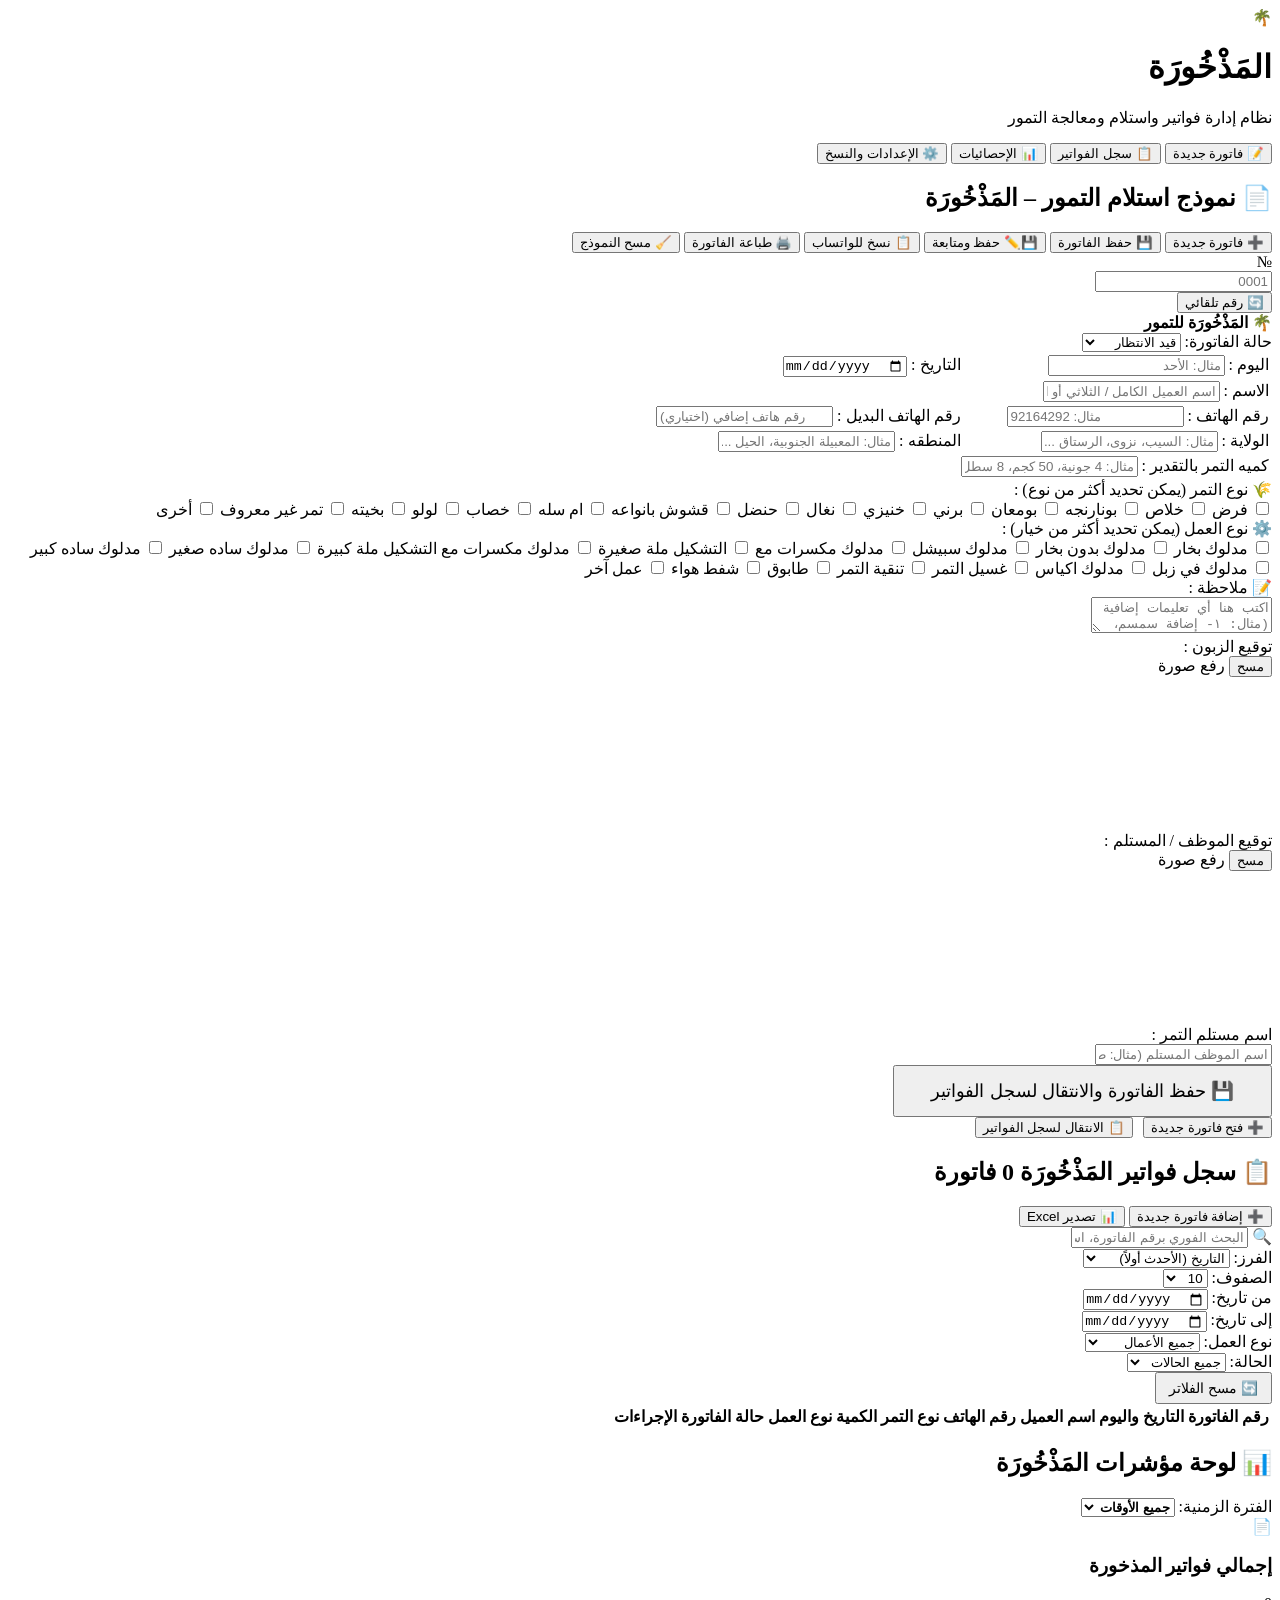
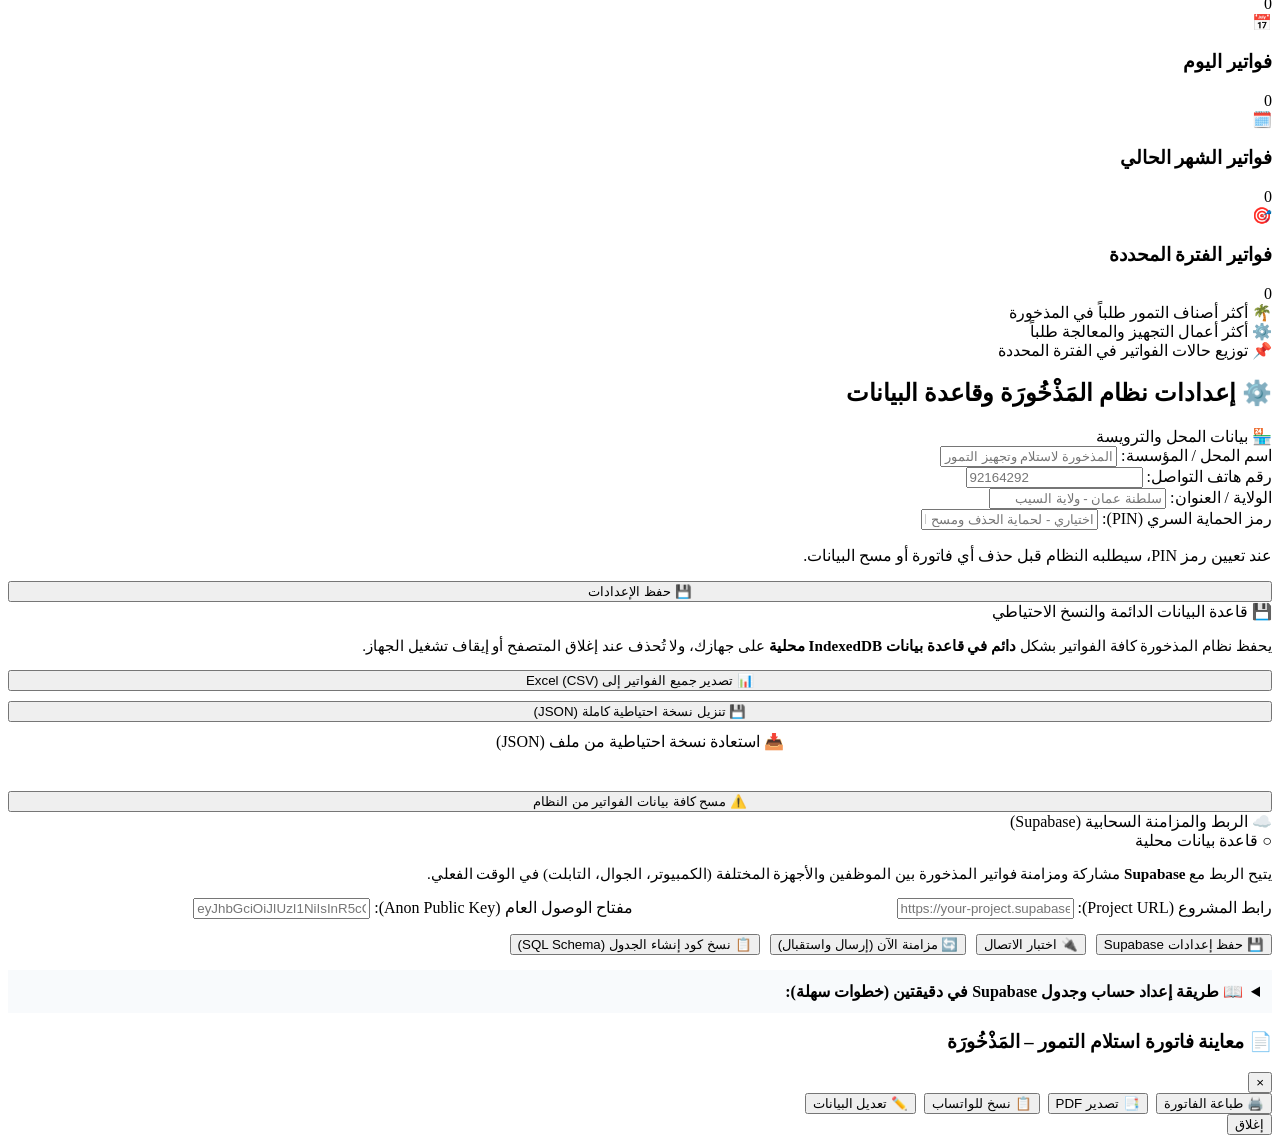
==== index.html @ 1118379a "Add files via upload" ====
<!DOCTYPE html>
<html lang="ar" dir="rtl">
<head>
    <meta charset="UTF-8">
    <meta name="viewport" content="width=device-width, initial-scale=1.0">
    <title>نظام المَذْخُورَة لإدارة فواتير استلام التمور</title>
    
    <!-- Google Arabic Fonts -->
    <link rel="preconnect" href="https://fonts.googleapis.com">
    <link rel="preconnect" href="https://fonts.gstatic.com" crossorigin>
    <link href="https://fonts.googleapis.com/css2?family=Cairo:wght@400;500;600;700;800;900&family=Reem+Kufi:wght@600;700;800;900&display=swap" rel="stylesheet">
    
    <!-- Stylesheets -->
    <link rel="stylesheet" href="css/style.css">
    <link rel="stylesheet" href="css/print.css" media="print">
</head>
<body>

    <!-- ====================================================================
         Application Header & Navigation Bar (نظام المذخورة)
         ==================================================================== -->
    <header class="app-header">
        <div class="header-container">
            <div class="brand-area">
                <div class="brand-logo-icon animated-float">🌴</div>
                <div>
                    <h1 class="brand-title" id="navbarBrandName">المَذْخُورَة</h1>
                    <p class="brand-subtitle">نظام إدارة فواتير واستلام ومعالجة التمور</p>
                </div>
            </div>

            <nav class="nav-links-area">
                <button class="nav-link active" data-target="invoice-form">
                    <span>📝</span> فاتورة جديدة
                </button>
                <button class="nav-link" data-target="invoices-log">
                    <span>📋</span> سجل الفواتير
                </button>
                <button class="nav-link" data-target="dashboard">
                    <span>📊</span> الإحصائيات
                </button>
                <button class="nav-link" data-target="settings">
                    <span>⚙️</span> الإعدادات والنسخ
                </button>
            </nav>
        </div>
    </header>

    <!-- ====================================================================
         Main Container
         ==================================================================== -->
    <main class="main-content">

        <!-- ================================================================
             VIEW 1: INVOICE FORM (Matching the Paper Receipt)
             ================================================================ -->
        <section id="invoice-form" class="view-section active-view-anim" style="display: block;">
            
            <div class="form-header-bar">
                <div class="form-title-group">
                    <h2>
                        <span>📄</span> نموذج استلام التمور – المَذْخُورَة
                        <span id="editModeBadge" class="edit-badge" style="display: none;"></span>
                    </h2>
                </div>

                <div class="action-buttons-group">
                    <button type="button" id="btnNewInvoice" onclick="window.invoiceManager.initNewInvoiceForm()" class="btn btn-outline" title="تجهيز فاتورة جديدة برقم تسلسلي تالي">
                        <span>➕</span> فاتورة جديدة
                    </button>
                    <button type="button" id="btnSaveInvoice" onclick="window.invoiceManager.saveInvoice(false)" class="btn btn-primary btn-save-animated" title="حفظ الفاتورة والانتقال فوراً لسجل الفواتير">
                        <span>💾</span> حفظ الفاتورة
                    </button>
                    <button type="button" id="btnSaveAndEdit" onclick="window.invoiceManager.saveInvoice(true)" class="btn btn-secondary" title="حفظ البيانات والبقاء في نفس النموذج">
                        <span>💾✏️</span> حفظ ومتابعة
                    </button>
                    <button type="button" id="btnCopyCurrent" onclick="window.invoiceManager.copyCurrentWhatsApp()" class="btn btn-accent" title="نسخ بيانات الفاتورة لمشاركتها عبر واتساب">
                        <span>📋</span> نسخ للواتساب
                    </button>
                    <button type="button" id="btnPrintCurrent" onclick="window.invoiceManager.printCurrent()" class="btn btn-outline" title="طباعة الفاتورة بتصميم الورقة الأصلية">
                        <span>🖨️</span> طباعة الفاتورة
                    </button>
                    <button type="button" id="btnClearForm" onclick="if(confirm('هل تريد مسح كافة الخانات؟')) window.invoiceManager.resetForm();" class="btn btn-outline" title="مسح كافة المدخلات">
                        <span>🧹</span> مسح النموذج
                    </button>
                    <button type="button" id="btnDeleteCurrent" onclick="window.invoiceManager.deleteCurrent()" class="btn btn-danger" style="display: none;" title="حذف الفاتورة الحالية">
                        <span>🗑️</span> حذف الفاتورة
                    </button>
                </div>
            </div>

            <!-- Paper Styled Form Wrapper -->
            <div class="paper-form-wrapper">
                <form id="invoiceForm" autocomplete="off" onsubmit="return false;">
                    
                    <!-- Serial Number & Status Header -->
                    <div class="paper-header-row">
                        <div class="serial-number-box">
                            <span class="serial-prefix">№</span>
                            <div class="serial-input-wrapper">
                                <input type="text" id="invNumber" class="serial-input" placeholder="0001" title="رقم الفاتورة (تلقائي أو يدوي)">
                            </div>
                            <button type="button" id="btnAutoNumber" class="btn-auto-num" title="توليد رقم تسلسلي تالي تلقائياً">
                                🔄 رقم تلقائي
                            </button>
                            <span id="invNumberWarning" style="display: none;"></span>
                        </div>

                        <div class="brand-receipt-tag">
                            🌴 <strong>المَذْخُورَة للتمور</strong>
                        </div>

                        <div class="status-select-wrapper">
                            <label for="invStatus">حالة الفاتورة:</label>
                            <select id="invStatus" class="form-select">
                                <option value="قيد الانتظار">قيد الانتظار</option>
                                <option value="جاري المعالجة">جاري المعالجة</option>
                                <option value="جاهز للاستلام">جاهز للاستلام</option>
                                <option value="تم التسليم">تم التسليم</option>
                            </select>
                        </div>
                    </div>

                    <!-- Client & Order Info Grid (Exactly matching paper receipt table) -->
                    <table class="receipt-grid-table">
                        <tbody>
                            <tr>
                                <td style="width: 50%;">
                                    <div class="field-cell-group">
                                        <label class="field-label" for="invDay">اليوم :</label>
                                        <input type="text" id="invDay" class="field-input" placeholder="مثال: الأحد">
                                    </div>
                                </td>
                                <td style="width: 50%;">
                                    <div class="field-cell-group">
                                        <label class="field-label" for="invDate">التاريخ :</label>
                                        <input type="date" id="invDate" class="field-input">
                                    </div>
                                </td>
                            </tr>
                            <tr>
                                <td colspan="2">
                                    <div class="field-cell-group">
                                        <label class="field-label" for="customerName">الاسم :</label>
                                        <input type="text" id="customerName" class="field-input" placeholder="اسم العميل الكامل / الثلاثي أو الرباعي">
                                    </div>
                                </td>
                            </tr>
                            <tr>
                                <td>
                                    <div class="field-cell-group">
                                        <label class="field-label" for="customerPhone">رقم الهاتف :</label>
                                        <input type="tel" id="customerPhone" dir="ltr" class="field-input" placeholder="مثال: 92164292">
                                    </div>
                                </td>
                                <td>
                                    <div class="field-cell-group">
                                        <label class="field-label" for="customerAltPhone">رقم الهاتف البديل :</label>
                                        <input type="tel" id="customerAltPhone" dir="ltr" class="field-input" placeholder="رقم هاتف إضافي (اختياري)">
                                    </div>
                                </td>
                            </tr>
                            <tr>
                                <td>
                                    <div class="field-cell-group">
                                        <label class="field-label" for="wilayat">الولاية :</label>
                                        <input type="text" id="wilayat" class="field-input" placeholder="مثال: السيب، نزوى، الرستاق ...">
                                    </div>
                                </td>
                                <td>
                                    <div class="field-cell-group">
                                        <label class="field-label" for="area">المنطقه :</label>
                                        <input type="text" id="area" class="field-input" placeholder="مثال: المعبيلة الجنوبية، الحيل ...">
                                    </div>
                                </td>
                            </tr>
                            <tr>
                                <td colspan="2">
                                    <div class="field-cell-group">
                                        <label class="field-label" for="quantity">كميه التمر بالتقدير :</label>
                                        <input type="text" id="quantity" class="field-input" placeholder="مثال: 4 جونية، 50 كجم، 8 سطل ...">
                                    </div>
                                </td>
                            </tr>
                        </tbody>
                    </table>

                    <!-- Date Types Section (نوع التمر) -->
                    <div class="form-section-panel">
                        <div class="section-panel-header">
                            <span>🌾 نوع التمر (يمكن تحديد أكثر من نوع) :</span>
                        </div>
                        <div class="checkbox-options-grid">
                            <label class="checkbox-custom-item">
                                <input type="checkbox" name="date_type" value="فرض"> فرض
                            </label>
                            <label class="checkbox-custom-item">
                                <input type="checkbox" name="date_type" value="خلاص"> خلاص
                            </label>
                            <label class="checkbox-custom-item">
                                <input type="checkbox" name="date_type" value="بونارنجه"> بونارنجه
                            </label>
                            <label class="checkbox-custom-item">
                                <input type="checkbox" name="date_type" value="بومعان"> بومعان
                            </label>
                            <label class="checkbox-custom-item">
                                <input type="checkbox" name="date_type" value="برني"> برني
                            </label>
                            <label class="checkbox-custom-item">
                                <input type="checkbox" name="date_type" value="خنيزي"> خنيزي
                            </label>
                            <label class="checkbox-custom-item">
                                <input type="checkbox" name="date_type" value="نغال"> نغال
                            </label>
                            <label class="checkbox-custom-item">
                                <input type="checkbox" name="date_type" value="حنضل"> حنضل
                            </label>
                            <label class="checkbox-custom-item">
                                <input type="checkbox" name="date_type" value="قشوش بانواعه"> قشوش بانواعه
                            </label>
                            <label class="checkbox-custom-item">
                                <input type="checkbox" name="date_type" value="ام سله"> ام سله
                            </label>
                            <label class="checkbox-custom-item">
                                <input type="checkbox" name="date_type" value="خصاب"> خصاب
                            </label>
                            <label class="checkbox-custom-item">
                                <input type="checkbox" name="date_type" value="لولو"> لولو
                            </label>
                            <label class="checkbox-custom-item">
                                <input type="checkbox" name="date_type" value="بخيته"> بخيته
                            </label>
                            <label class="checkbox-custom-item">
                                <input type="checkbox" name="date_type" value="تمر غير معروف"> تمر غير معروف
                            </label>
                            <label class="checkbox-custom-item">
                                <input type="checkbox" id="date_other" name="date_type" value="أخرى"> أخرى
                            </label>
                        </div>
                        <input type="text" id="otherDateInput" class="other-input-field" placeholder="حدد نوع التمر الآخر..." style="display: none;">
                    </div>

                    <!-- Work Types Section (نوع العمل) -->
                    <div class="form-section-panel">
                        <div class="section-panel-header">
                            <span>⚙️ نوع العمل (يمكن تحديد أكثر من خيار) :</span>
                        </div>
                        <div class="checkbox-options-grid">
                            <label class="checkbox-custom-item">
                                <input type="checkbox" name="work_type" value="مدلوك بخار"> مدلوك بخار
                            </label>
                            <label class="checkbox-custom-item">
                                <input type="checkbox" name="work_type" value="مدلوك بدون بخار"> مدلوك بدون بخار
                            </label>
                            <label class="checkbox-custom-item">
                                <input type="checkbox" name="work_type" value="مدلوك سبيشل"> مدلوك سبيشل
                            </label>
                            <label class="checkbox-custom-item">
                                <input type="checkbox" name="work_type" value="مدلوك مكسرات مع"> مدلوك مكسرات مع
                            </label>
                            <label class="checkbox-custom-item">
                                <input type="checkbox" name="work_type" value="التشكيل ملة صغيرة"> التشكيل ملة صغيرة
                            </label>
                            <label class="checkbox-custom-item">
                                <input type="checkbox" name="work_type" value="مدلوك مكسرات مع التشكيل ملة كبيرة"> مدلوك مكسرات مع التشكيل ملة كبيرة
                            </label>
                            <label class="checkbox-custom-item">
                                <input type="checkbox" name="work_type" value="مدلوك ساده صغير"> مدلوك ساده صغير
                            </label>
                            <label class="checkbox-custom-item">
                                <input type="checkbox" name="work_type" value="مدلوك ساده كبير"> مدلوك ساده كبير
                            </label>
                            <label class="checkbox-custom-item">
                                <input type="checkbox" name="work_type" value="مدلوك في زبل"> مدلوك في زبل
                            </label>
                            <label class="checkbox-custom-item">
                                <input type="checkbox" name="work_type" value="مدلوك اكياس"> مدلوك اكياس
                            </label>
                            <label class="checkbox-custom-item">
                                <input type="checkbox" name="work_type" value="غسيل التمر"> غسيل التمر
                            </label>
                            <label class="checkbox-custom-item">
                                <input type="checkbox" name="work_type" value="تنقية التمر"> تنقية التمر
                            </label>
                            <label class="checkbox-custom-item">
                                <input type="checkbox" name="work_type" value="طابوق"> طابوق
                            </label>
                            <label class="checkbox-custom-item">
                                <input type="checkbox" name="work_type" value="شفط هواء"> شفط هواء
                            </label>
                            <label class="checkbox-custom-item">
                                <input type="checkbox" id="work_other" name="work_type" value="عمل آخر"> عمل آخر
                            </label>
                        </div>
                        <input type="text" id="otherWorkInput" class="other-input-field" placeholder="حدد تفاصيل العمل الآخر..." style="display: none;">
                    </div>

                    <!-- Notes Section (ملاحظة) -->
                    <div class="form-section-panel">
                        <div class="section-panel-header">
                            <span>📝 ملاحظة :</span>
                        </div>
                        <textarea id="invNotes" class="notes-textarea" placeholder="اكتب هنا أي تعليمات إضافية (مثال: ١- إضافة سمسم، ٢- تسليم على دفعتين ...)"></textarea>
                    </div>

                    <!-- Signatures & Receiver Section -->
                    <div class="signatures-grid-row">
                        
                        <!-- Customer Signature -->
                        <div class="sig-box">
                            <div class="sig-header">
                                <label>توقيع الزبون :</label>
                                <div class="sig-tools">
                                    <button type="button" id="clearCustomerSig" class="btn-sig-tool">مسح</button>
                                    <label class="btn-sig-tool" style="cursor: pointer;">
                                        رفع صورة
                                        <input type="file" id="uploadCustomerSig" accept="image/*" style="display: none;">
                                    </label>
                                </div>
                            </div>
                            <div class="sig-canvas-wrapper">
                                <canvas id="customerSigCanvas"></canvas>
                            </div>
                        </div>

                        <!-- Receiver Signature -->
                        <div class="sig-box">
                            <div class="sig-header">
                                <label>توقيع الموظف / المستلم :</label>
                                <div class="sig-tools">
                                    <button type="button" id="clearReceiverSig" class="btn-sig-tool">مسح</button>
                                    <label class="btn-sig-tool" style="cursor: pointer;">
                                        رفع صورة
                                        <input type="file" id="uploadReceiverSig" accept="image/*" style="display: none;">
                                    </label>
                                </div>
                            </div>
                            <div class="sig-canvas-wrapper">
                                <canvas id="receiverSigCanvas"></canvas>
                            </div>
                        </div>

                        <!-- Receiver Name -->
                        <div class="sig-box">
                            <div class="sig-header">
                                <label for="receiverName">اسم مستلم التمر :</label>
                            </div>
                            <input type="text" id="receiverName" class="receiver-name-input" placeholder="اسم الموظف المستلم (مثال: طاهر)">
                        </div>

                    </div>

                    <!-- Bottom Action Buttons -->
                    <div class="form-bottom-actions">
                        <button type="button" id="btnSaveBottom" class="btn btn-primary btn-save-animated" style="font-size: 1.15rem; padding: 13px 36px;">
                            <span>💾</span> حفظ الفاتورة والانتقال لسجل الفواتير
                        </button>
                        <div style="display: flex; gap: 10px; flex-wrap: wrap;">
                            <button type="button" onclick="window.invoiceManager.initNewInvoiceForm()" class="btn btn-secondary">
                                <span>➕</span> فتح فاتورة جديدة
                            </button>
                            <button type="button" onclick="window.app.switchView('invoices-log')" class="btn btn-outline">
                                <span>📋</span> الانتقال لسجل الفواتير
                            </button>
                        </div>
                    </div>

                </form>
            </div>

        </section>


        <!-- ================================================================
             VIEW 2: INVOICES LOG & SEARCH TABLE
             ================================================================ -->
        <section id="invoices-log" class="view-section">
            
            <div class="form-header-bar">
                <div class="form-title-group">
                    <h2>
                        <span>📋</span> سجل فواتير المَذْخُورَة
                        <span id="invoicesCountBadge" class="badge-tag live-counter-badge">0 فاتورة</span>
                    </h2>
                </div>

                <div class="action-buttons-group">
                    <button class="btn btn-primary" onclick="window.app.switchView('invoice-form'); window.invoiceManager.initNewInvoiceForm();">
                        <span>➕</span> إضافة فاتورة جديدة
                    </button>
                    <button class="btn btn-outline" onclick="window.exportManager.exportToCSV()">
                        <span>📊</span> تصدير Excel
                    </button>
                </div>
            </div>

            <div class="table-card animated-card">
                
                <!-- Advanced Search & Filter Controls -->
                <div class="table-filter-bar">
                    <div class="filter-row-top">
                        <div class="search-input-wrapper">
                            <span class="search-icon">🔍</span>
                            <input type="text" id="searchQuery" class="search-box-input" placeholder="البحث الفوري برقم الفاتورة، اسم العميل، الهاتف، نوع التمر، نوع العمل ...">
                        </div>

                        <div class="filter-control">
                            <label>الفرز:</label>
                            <select id="sortBySelect">
                                <option value="date_desc">التاريخ (الأحدث أولاً)</option>
                                <option value="date_asc">التاريخ (الأقدم أولاً)</option>
                                <option value="num_desc">رقم الفاتورة (تنازلي)</option>
                                <option value="num_asc">رقم الفاتورة (تصاعدي)</option>
                                <option value="name_asc">اسم العميل (أبجدي)</option>
                            </select>
                        </div>

                        <div class="filter-control">
                            <label>الصفوف:</label>
                            <select id="pageSizeSelect">
                                <option value="10">10</option>
                                <option value="25">25</option>
                                <option value="50">50</option>
                                <option value="100">100</option>
                            </select>
                        </div>
                    </div>

                    <div class="filter-row-bottom">
                        <div class="filter-control">
                            <label>من تاريخ:</label>
                            <input type="date" id="filterDateFrom">
                        </div>

                        <div class="filter-control">
                            <label>إلى تاريخ:</label>
                            <input type="date" id="filterDateTo">
                        </div>

                        <div class="filter-control">
                            <label>نوع العمل:</label>
                            <select id="filterWorkType">
                                <option value="">جميع الأعمال</option>
                                <option value="مدلوك بخار">مدلوك بخار</option>
                                <option value="مدلوك بدون بخار">مدلوك بدون بخار</option>
                                <option value="مدلوك اكياس">مدلوك اكياس</option>
                                <option value="طابوق">طابوق</option>
                                <option value="شفط هواء">شفط هواء</option>
                                <option value="غسيل التمر">غسيل التمر</option>
                                <option value="تنقية التمر">تنقية التمر</option>
                            </select>
                        </div>

                        <div class="filter-control">
                            <label>الحالة:</label>
                            <select id="filterStatus">
                                <option value="">جميع الحالات</option>
                                <option value="قيد الانتظار">قيد الانتظار</option>
                                <option value="جاري المعالجة">جاري المعالجة</option>
                                <option value="جاهز للاستلام">جاهز للاستلام</option>
                                <option value="تم التسليم">تم التسليم</option>
                            </select>
                        </div>

                        <button id="btnResetSearch" class="btn btn-outline" style="padding: 6px 12px; font-size: 0.85rem;">
                            <span>🔄</span> مسح الفلاتر
                        </button>
                    </div>
                </div>

                <!-- Table Content -->
                <div class="table-responsive">
                    <table id="invoicesTable" class="data-table">
                        <thead>
                            <tr>
                                <th>رقم الفاتورة</th>
                                <th>التاريخ واليوم</th>
                                <th>اسم العميل</th>
                                <th>رقم الهاتف</th>
                                <th>نوع التمر</th>
                                <th>الكمية</th>
                                <th>نوع العمل</th>
                                <th>حالة الفاتورة</th>
                                <th style="text-align: center;">الإجراءات</th>
                            </tr>
                        </thead>
                        <tbody id="invoicesTableBody">
                            <!-- Populated dynamically -->
                        </tbody>
                    </table>
                </div>

                <!-- Empty state -->
                <div id="invoicesEmptyState" class="empty-state" style="display: none;">
                    <div class="empty-state-icon animated-float">🔍</div>
                    <h3>لم يتم العثور على أي فواتير مطابقة</h3>
                    <p>جرب تعديل كلمات البحث أو مسح الفلاتر لعرض كافة السجلات</p>
                </div>

                <!-- Pagination footer -->
                <div id="invoicesPagination"></div>

            </div>

        </section>


        <!-- ================================================================
             VIEW 3: DASHBOARD & STATISTICS
             ================================================================ -->
        <section id="dashboard" class="view-section">
            
            <div class="stats-header-bar">
                <div class="form-title-group">
                    <h2><span>📊</span> لوحة مؤشرات المَذْخُورَة</h2>
                </div>

                <div class="filter-control">
                    <label>الفترة الزمنية:</label>
                    <select id="statsPeriodFilter" class="form-select" style="font-weight: 700;">
                        <option value="all">جميع الأوقات</option>
                        <option value="today">اليوم</option>
                        <option value="week">آخر 7 أيام</option>
                        <option value="month">الشهر الحالي</option>
                        <option value="year">هذا العام</option>
                    </select>
                </div>
            </div>

            <!-- KPI Cards -->
            <div class="kpi-cards-grid">
                <div class="kpi-card animated-card">
                    <div class="kpi-icon green">📄</div>
                    <div class="kpi-content">
                        <h3>إجمالي فواتير المذخورة</h3>
                        <div class="kpi-number" id="statTotalInvoices">0</div>
                    </div>
                </div>

                <div class="kpi-card animated-card">
                    <div class="kpi-icon blue">📅</div>
                    <div class="kpi-content">
                        <h3>فواتير اليوم</h3>
                        <div class="kpi-number" id="statTodayInvoices">0</div>
                    </div>
                </div>

                <div class="kpi-card animated-card">
                    <div class="kpi-icon amber">🗓️</div>
                    <div class="kpi-content">
                        <h3>فواتير الشهر الحالي</h3>
                        <div class="kpi-number" id="statMonthInvoices">0</div>
                    </div>
                </div>

                <div class="kpi-card animated-card">
                    <div class="kpi-icon purple">🎯</div>
                    <div class="kpi-content">
                        <h3>فواتير الفترة المحددة</h3>
                        <div class="kpi-number" id="statPeriodInvoices">0</div>
                    </div>
                </div>
            </div>

            <!-- Charts Grid -->
            <div class="charts-grid">
                
                <!-- Dates Varieties Chart -->
                <div class="chart-card animated-card">
                    <div class="chart-card-title">
                        <span>🌴</span> أكثر أصناف التمور طلباً في المذخورة
                    </div>
                    <div id="chartTopDates"></div>
                </div>

                <!-- Work Types Chart -->
                <div class="chart-card animated-card">
                    <div class="chart-card-title">
                        <span>⚙️</span> أكثر أعمال التجهيز والمعالجة طلباً
                    </div>
                    <div id="chartTopWorks"></div>
                </div>

                <!-- Status Summary Breakdown -->
                <div class="chart-card animated-card" style="grid-column: 1 / -1;">
                    <div class="chart-card-title">
                        <span>📌</span> توزيع حالات الفواتير في الفترة المحددة
                    </div>
                    <div id="chartStatusSummary"></div>
                </div>

            </div>

        </section>


        <!-- ================================================================
             VIEW 4: SETTINGS & DATABASE MANAGEMENT
             ================================================================ -->
        <section id="settings" class="view-section">
            
            <div class="form-header-bar">
                <div class="form-title-group">
                    <h2><span>⚙️</span> إعدادات نظام المَذْخُورَة وقاعدة البيانات</h2>
                </div>
            </div>

            <div class="settings-grid">
                
                <!-- General Branding Settings -->
                <div class="settings-card animated-card">
                    <div class="settings-card-title">
                        <span>🏪</span> بيانات المحل والترويسة
                    </div>
                    
                    <div class="settings-group">
                        <label for="settingStoreName">اسم المحل / المؤسسة:</label>
                        <input type="text" id="settingStoreName" class="settings-input" placeholder="المذخورة لاستلام وتجهيز التمور">
                    </div>

                    <div class="settings-group">
                        <label for="settingStorePhone">رقم هاتف التواصل:</label>
                        <input type="text" id="settingStorePhone" dir="ltr" class="settings-input" placeholder="92164292">
                    </div>

                    <div class="settings-group">
                        <label for="settingStoreAddress">الولاية / العنوان:</label>
                        <input type="text" id="settingStoreAddress" class="settings-input" placeholder="سلطنة عمان - ولاية السيب">
                    </div>

                    <div class="settings-group">
                        <label for="settingAdminPin">رمز الحماية السري (PIN):</label>
                        <input type="password" id="settingAdminPin" class="settings-input" placeholder="اختياري - لحماية الحذف ومسح البيانات">
                        <p class="settings-help-text">عند تعيين رمز PIN، سيطلبه النظام قبل حذف أي فاتورة أو مسح البيانات.</p>
                    </div>

                    <button type="button" id="btnSaveGeneralSettings" class="btn btn-primary" style="width: 100%;">
                        <span>💾</span> حفظ الإعدادات
                    </button>
                </div>

                <!-- Permanent Database & Backup Tools -->
                <div class="settings-card animated-card">
                    <div class="settings-card-title">
                        <span>💾</span> قاعدة البيانات الدائمة والنسخ الاحتياطي
                    </div>

                    <p style="font-size: 0.95rem; color: var(--text-muted); margin-bottom: 15px;">
                        يحفظ نظام المذخورة كافة الفواتير بشكل <strong>دائم في قاعدة بيانات IndexedDB محلية</strong> على جهازك، ولا تُحذف عند إغلاق المتصفح أو إيقاف تشغيل الجهاز.
                    </p>

                    <div style="display: flex; flex-direction: column; gap: 10px; margin-bottom: 20px;">
                        <button type="button" id="btnExportCSV" class="btn btn-outline">
                            <span>📊</span> تصدير جميع الفواتير إلى Excel (CSV)
                        </button>
                        <button type="button" id="btnExportJSON" class="btn btn-secondary">
                            <span>💾</span> تنزيل نسخة احتياطية كاملة (JSON)
                        </button>
                        
                        <label class="btn btn-outline" style="cursor: pointer; text-align: center;">
                            <span>📥</span> استعادة نسخة احتياطية من ملف (JSON)
                            <input type="file" id="inputRestoreJSON" accept=".json" style="display: none;">
                        </label>
                    </div>

                    <hr style="border: none; border-top: 1px solid var(--border-color); margin: 20px 0;">

                    <div class="settings-group">
                        <button type="button" id="btnResetDatabase" class="btn btn-danger" style="width: 100%;">
                            <span>⚠️</span> مسح كافة بيانات الفواتير من النظام
                        </button>
                    </div>
                </div>

                <!-- Cloud Sync (Supabase) Integration -->
                <div class="settings-card animated-card" style="grid-column: 1 / -1;">
                    <div class="settings-card-title" style="justify-content: space-between;">
                        <div><span>☁️</span> الربط والمزامنة السحابية (Supabase)</div>
                        <span id="supabaseStatusBadge" class="status-pill badge-secondary">○ قاعدة بيانات محلية</span>
                    </div>

                    <p style="font-size: 0.95rem; color: var(--text-muted); margin-bottom: 15px;">
                        يتيح الربط مع <strong>Supabase</strong> مشاركة ومزامنة فواتير المذخورة بين الموظفين والأجهزة المختلفة (الكمبيوتر، الجوال، التابلت) في الوقت الفعلي.
                    </p>

                    <div style="display: grid; grid-template-columns: 1fr 1fr; gap: 15px; margin-bottom: 15px;">
                        <div class="settings-group">
                            <label for="supabaseUrl">رابط المشروع (Project URL):</label>
                            <input type="url" id="supabaseUrl" dir="ltr" class="settings-input" placeholder="https://your-project.supabase.co">
                        </div>

                        <div class="settings-group">
                            <label for="supabaseKey">مفتاح الوصول العام (Anon Public Key):</label>
                            <input type="password" id="supabaseKey" dir="ltr" class="settings-input" placeholder="eyJhbGciOiJIUzI1NiIsInR5cCI6IkpXVCJ9...">
                        </div>
                    </div>

                    <div style="display: flex; gap: 10px; flex-wrap: wrap; margin-bottom: 15px;">
                        <button type="button" id="btnSaveSupabaseConfig" class="btn btn-primary">
                            <span>💾</span> حفظ إعدادات Supabase
                        </button>
                        <button type="button" id="btnTestSupabase" class="btn btn-secondary">
                            <span>🔌</span> اختبار الاتصال
                        </button>
                        <button type="button" id="btnSyncSupabaseNow" class="btn btn-success">
                            <span>🔄</span> مزامنة الآن (إرسال واستقبال)
                        </button>
                        <button type="button" id="btnCopySupabaseSQL" class="btn btn-outline">
                            <span>📋</span> نسخ كود إنشاء الجدول (SQL Schema)
                        </button>
                    </div>

                    <details style="background: #f8fafc; border: 1px solid var(--border-color); border-radius: var(--radius-sm); padding: 12px;">
                        <summary style="cursor: pointer; font-weight: 700; color: var(--primary-color);">
                            📖 طريقة إعداد حساب وجدول Supabase في دقيقتين (خطوات سهلة):
                        </summary>
                        <ol style="padding-right: 20px; margin-top: 10px; font-size: 0.95rem; line-height: 1.8;">
                            <li>سجل حساباً مجانياً على موقع <strong>supabase.com</strong> وأنشئ مشروعاً جديداً.</li>
                            <li>من القائمة الجانبية ادخل على <strong>SQL Editor</strong>، ثم اضغط على زر <strong>«نسخ كود إنشاء الجدول»</strong> أعلاه والصقه هناك واضغط <strong>Run</strong>.</li>
                            <li>ادخل على <strong>Project Settings -> API</strong> وانسخ <strong>Project URL</strong> و <strong>anon public key</strong>.</li>
                            <li>الصق الرابط والمفتاح في الخانات أعلاه واضغط <strong>حفظ</strong> ثم <strong>اختبار الاتصال</strong>.</li>
                        </ol>
                    </details>
                </div>

            </div>

        </section>

    </main>


    <!-- ====================================================================
         INVOICE DETAIL MODAL (Exact Paper Replica Layout)
         ==================================================================== -->
    <div id="invoiceDetailModal" class="modal-overlay">
        <div class="modal-content-card">
            
            <div class="modal-header">
                <h3><span>📄</span> معاينة فاتورة استلام التمور – المَذْخُورَة</h3>
                <button type="button" id="btnCloseModal" class="btn-close-modal">&times;</button>
            </div>

            <div class="modal-body">
                <!-- Exact Paper Representation rendered dynamically -->
                <div id="modalInvoicePaper"></div>
            </div>

            <div class="modal-footer">
                <div style="display: flex; gap: 8px; flex-wrap: wrap;">
                    <button type="button" id="btnModalPrint" class="btn btn-primary">
                        <span>🖨️</span> طباعة الفاتورة
                    </button>
                    <button type="button" id="btnModalPdf" class="btn btn-secondary">
                        <span>📑</span> تصدير PDF
                    </button>
                    <button type="button" id="btnModalCopy" class="btn btn-accent">
                        <span>📋</span> نسخ للواتساب
                    </button>
                    <button type="button" id="btnModalEdit" class="btn btn-outline">
                        <span>✏️</span> تعديل البيانات
                    </button>
                </div>
                <button type="button" onclick="window.app.closeInvoiceModal()" class="btn btn-outline">
                    إغلاق
                </button>
            </div>

        </div>
    </div>


    <!-- ====================================================================
         HIDDEN PRINT AREA (Targeted by CSS for Clean Receipt Printing)
         ==================================================================== -->
    <div id="printArea"></div>


    <!-- ====================================================================
         TOAST NOTIFICATIONS CONTAINER
         ==================================================================== -->
    <div id="toastContainer" class="toast-container"></div>


    <!-- ====================================================================
         Application JavaScript Modules
         ==================================================================== -->
    <script src="js/db.js"></script>
    <script src="js/signature.js"></script>
    <script src="js/invoice.js"></script>
    <script src="js/search.js"></script>
    <script src="js/stats.js"></script>
    <script src="js/export.js"></script>
    <script src="js/supabase-sync.js"></script>
    <script src="js/app.js"></script>

</body>
</html>
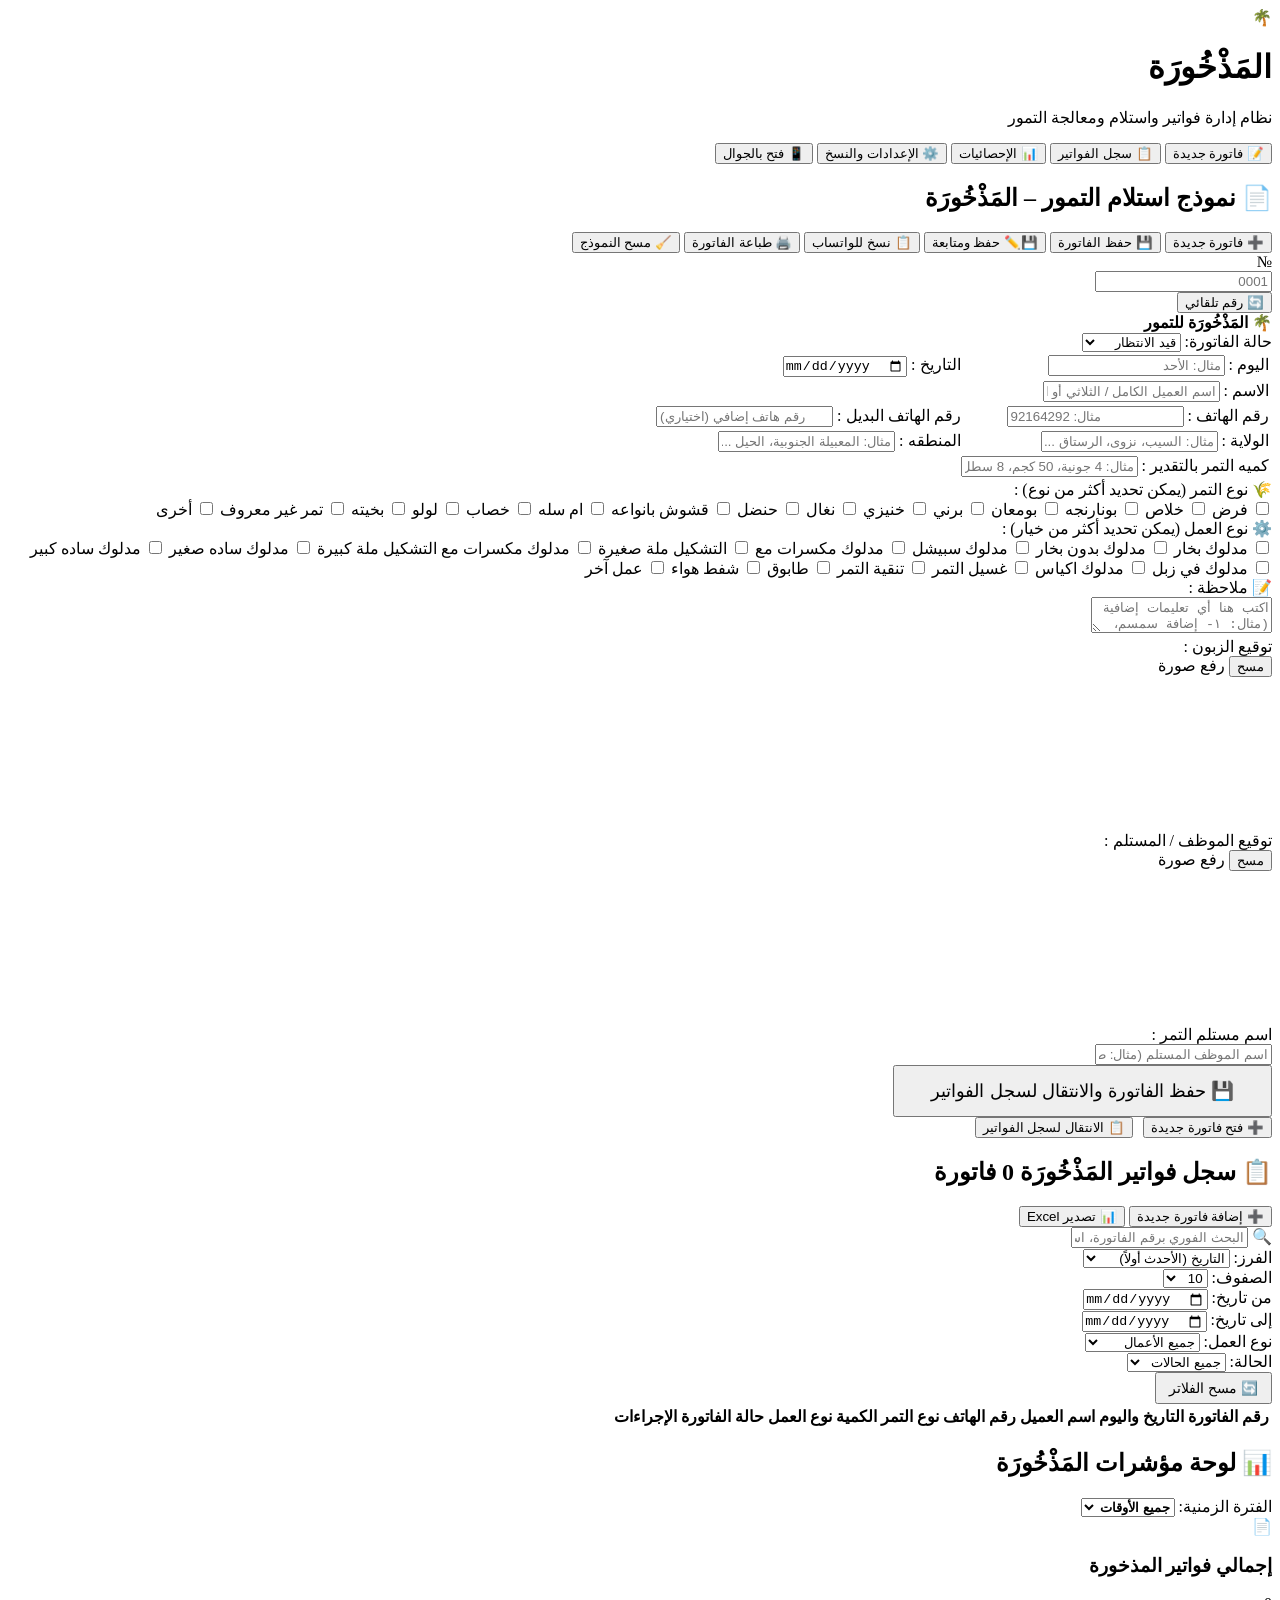
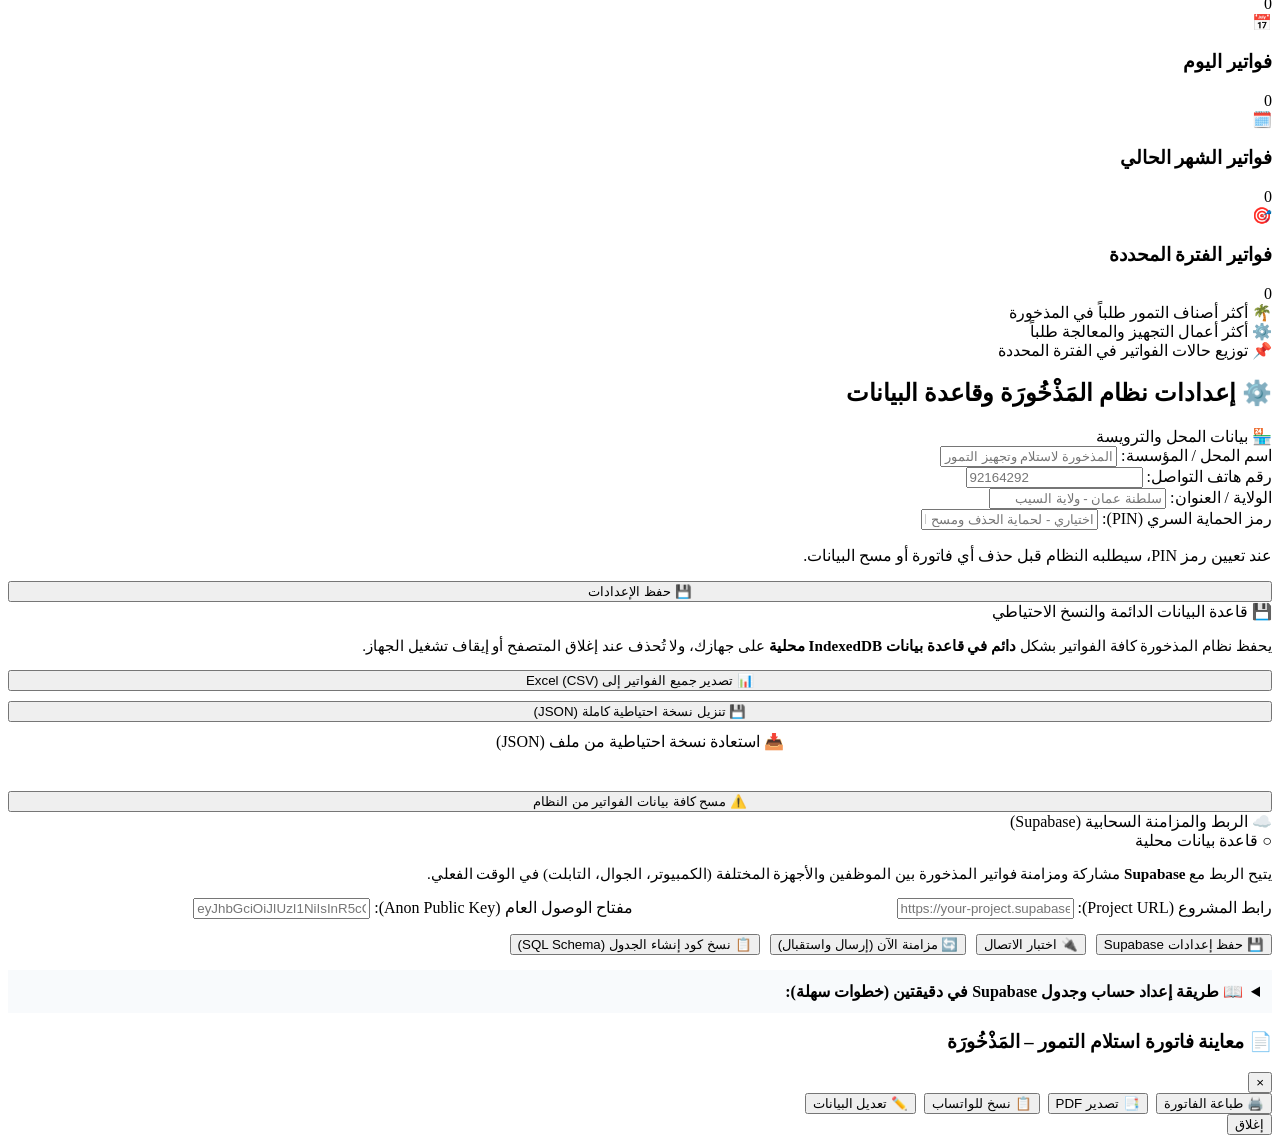
==== commit 78250eef: "Add files via upload" ====
--- a/index.html
+++ b/index.html
@@ -2,9 +2,18 @@
 <html lang="ar" dir="rtl">
 <head>
     <meta charset="UTF-8">
-    <meta name="viewport" content="width=device-width, initial-scale=1.0">
+    <meta name="viewport" content="width=device-width, initial-scale=1.0, maximum-scale=1.0, user-scalable=no">
     <title>نظام المَذْخُورَة لإدارة فواتير استلام التمور</title>
     
+    <!-- PWA & Mobile Optimization -->
+    <link rel="manifest" href="manifest.json">
+    <link rel="icon" type="image/svg+xml" href="icons/icon.svg">
+    <meta name="theme-color" content="#047857">
+    <meta name="mobile-web-app-capable" content="yes">
+    <meta name="apple-mobile-web-app-capable" content="yes">
+    <meta name="apple-mobile-web-app-status-bar-style" content="black-translucent">
+    <meta name="apple-mobile-web-app-title" content="المذخورة">
+
     <!-- Google Arabic Fonts -->
     <link rel="preconnect" href="https://fonts.googleapis.com">
     <link rel="preconnect" href="https://fonts.gstatic.com" crossorigin>
@@ -41,6 +50,9 @@
                 </button>
                 <button class="nav-link" data-target="settings">
                     <span>⚙️</span> الإعدادات والنسخ
+                </button>
+                <button type="button" class="nav-link btn-wifi-badge" id="btnOpenWifiModal" onclick="window.app.openWifiShareModal()" title="فتح النظام على أجهزة الجوال والآيباد عبر الواي فاي">
+                    <span>📱</span> فتح بالجوال
                 </button>
             </nav>
         </div>
@@ -771,6 +783,57 @@
 
 
     <!-- ====================================================================
+         WIFI & MOBILE SHARE MODAL (QR CODE)
+         ==================================================================== -->
+    <div id="wifiShareModal" class="modal-overlay" style="display: none;">
+        <div class="modal-content-card" style="max-width: 520px; text-align: center;">
+            <div class="modal-header">
+                <h3><span>📱</span> فتح نظام المَذْخُورَة في الجوال والآيباد</h3>
+                <button type="button" onclick="window.app.closeWifiShareModal()" class="btn-close-modal">&times;</button>
+            </div>
+            <div class="modal-body" style="padding: 24px 20px;">
+                <p style="color: var(--text-muted); font-size: 0.95rem; margin-bottom: 16px;">
+                    امسح رمز الاستجابة السريعة (QR Code) بكاميرا هاتفك أو جهازك اللوحي المتصل بنفس شبكة الواي فاي لفتح النظام فوراً:
+                </p>
+
+                <!-- QR Code Box -->
+                <div id="wifiQrContainer" style="display: flex; justify-content: center; align-items: center; margin: 16px auto; min-height: 200px;">
+                    <div id="wifiQrCode"></div>
+                </div>
+
+                <div class="wifi-url-box" style="background: #f8fafc; padding: 12px; border-radius: 8px; border: 1px dashed var(--border-color); margin: 16px 0;">
+                    <span style="font-size: 0.85rem; color: var(--text-muted); display: block; margin-bottom: 4px;">رابط الموقع على الشبكة:</span>
+                    <strong id="wifiUrlText" style="font-family: monospace; font-size: 1.1rem; color: var(--primary-color); word-break: break-all;"></strong>
+                </div>
+
+                <div style="display: flex; gap: 8px; justify-content: center; margin-top: 12px;">
+                    <button type="button" class="btn btn-secondary" onclick="window.app.copyWifiUrl()">
+                        <span>📋</span> نسخ الرابط
+                    </button>
+                    <button type="button" class="btn btn-primary" onclick="window.open(window.app.currentWifiUrl, '_blank')">
+                        <span>🌐</span> فتح الرابط
+                    </button>
+                </div>
+
+                <div style="margin-top: 20px; text-align: right; background: #ecfdf5; border-radius: 8px; padding: 12px; border: 1px solid #a7f3d0;">
+                    <strong style="color: #065f46; font-size: 0.9rem; display: block; margin-bottom: 6px;">💡 خطوات الاستخدام بالجوال:</strong>
+                    <ul style="font-size: 0.85rem; color: #047857; margin: 0; padding-right: 20px; line-height: 1.7;">
+                        <li>تأكد أن الجوال والكمبيوتر متصلان بنفس شبكة الواي فاي (Wi-Fi).</li>
+                        <li>امسح الرمز بكاميرا الهاتف لفتح الموقع في Safari أو Chrome.</li>
+                        <li>من خيارات المتصفح اختر <strong>«إضافة إلى الشاشة الرئيسية»</strong> ليعمل كتطبيق جوال كامل ومستقل.</li>
+                    </ul>
+                </div>
+            </div>
+            <div class="modal-footer" style="justify-content: center;">
+                <button type="button" onclick="window.app.closeWifiShareModal()" class="btn btn-outline" style="min-width: 120px;">
+                    إغلاق
+                </button>
+            </div>
+        </div>
+    </div>
+
+
+    <!-- ====================================================================
          HIDDEN PRINT AREA (Targeted by CSS for Clean Receipt Printing)
          ==================================================================== -->
     <div id="printArea"></div>
@@ -792,6 +855,7 @@
     <script src="js/stats.js"></script>
     <script src="js/export.js"></script>
     <script src="js/supabase-sync.js"></script>
+    <script src="js/qrcode.min.js"></script>
     <script src="js/app.js"></script>
 
 </body>
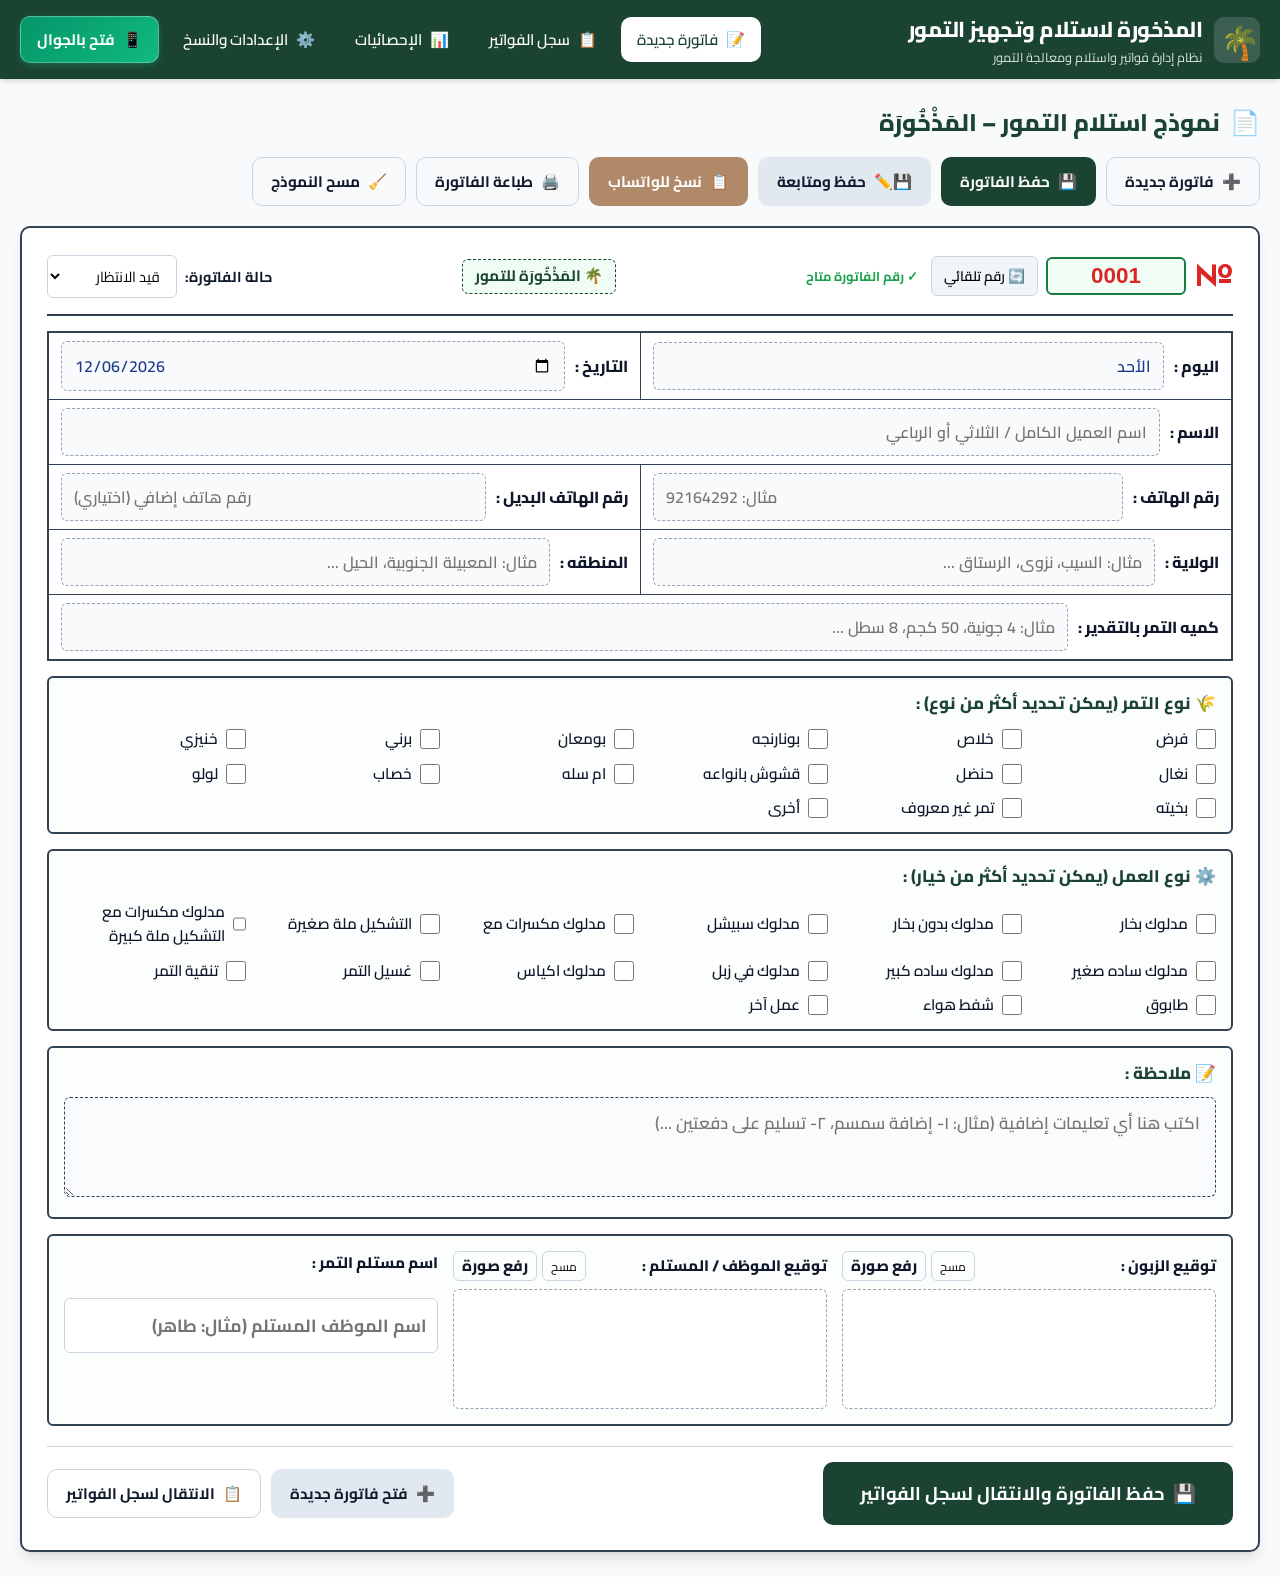
==== commit dc66c74d: "Add files via upload" ====
--- a/index.html
+++ b/index.html
@@ -6,8 +6,8 @@
     <title>نظام المَذْخُورَة لإدارة فواتير استلام التمور</title>
     
     <!-- PWA & Mobile Optimization -->
-    <link rel="manifest" href="manifest.json">
-    <link rel="icon" type="image/svg+xml" href="icons/icon.svg">
+    <link rel="manifest" href="./manifest.json">
+    <link rel="icon" type="image/svg+xml" href="./icons/icon.svg">
     <meta name="theme-color" content="#047857">
     <meta name="mobile-web-app-capable" content="yes">
     <meta name="apple-mobile-web-app-capable" content="yes">
@@ -20,8 +20,8 @@
     <link href="https://fonts.googleapis.com/css2?family=Cairo:wght@400;500;600;700;800;900&family=Reem+Kufi:wght@600;700;800;900&display=swap" rel="stylesheet">
     
     <!-- Stylesheets -->
-    <link rel="stylesheet" href="css/style.css">
-    <link rel="stylesheet" href="css/print.css" media="print">
+    <link rel="stylesheet" href="./css/style.css">
+    <link rel="stylesheet" href="./css/print.css" media="print">
 </head>
 <body>
 
@@ -788,12 +788,12 @@
     <div id="wifiShareModal" class="modal-overlay" style="display: none;">
         <div class="modal-content-card" style="max-width: 520px; text-align: center;">
             <div class="modal-header">
-                <h3><span>📱</span> فتح نظام المَذْخُورَة في الجوال والآيباد</h3>
+                <h3><span>📱</span> مشاركة رابط نظام المَذْخُورَة</h3>
                 <button type="button" onclick="window.app.closeWifiShareModal()" class="btn-close-modal">&times;</button>
             </div>
             <div class="modal-body" style="padding: 24px 20px;">
                 <p style="color: var(--text-muted); font-size: 0.95rem; margin-bottom: 16px;">
-                    امسح رمز الاستجابة السريعة (QR Code) بكاميرا هاتفك أو جهازك اللوحي المتصل بنفس شبكة الواي فاي لفتح النظام فوراً:
+                    امسح رمز الاستجابة السريعة (QR Code) بكاميرا هاتفك أو جهازك اللوحي لفتح نظام المذخورة من أي جهاز وأي مكان:
                 </p>
 
                 <!-- QR Code Box -->
@@ -802,7 +802,7 @@
                 </div>
 
                 <div class="wifi-url-box" style="background: #f8fafc; padding: 12px; border-radius: 8px; border: 1px dashed var(--border-color); margin: 16px 0;">
-                    <span style="font-size: 0.85rem; color: var(--text-muted); display: block; margin-bottom: 4px;">رابط الموقع على الشبكة:</span>
+                    <span style="font-size: 0.85rem; color: var(--text-muted); display: block; margin-bottom: 4px;">رابط الموقع:</span>
                     <strong id="wifiUrlText" style="font-family: monospace; font-size: 1.1rem; color: var(--primary-color); word-break: break-all;"></strong>
                 </div>
 
@@ -818,8 +818,8 @@
                 <div style="margin-top: 20px; text-align: right; background: #ecfdf5; border-radius: 8px; padding: 12px; border: 1px solid #a7f3d0;">
                     <strong style="color: #065f46; font-size: 0.9rem; display: block; margin-bottom: 6px;">💡 خطوات الاستخدام بالجوال:</strong>
                     <ul style="font-size: 0.85rem; color: #047857; margin: 0; padding-right: 20px; line-height: 1.7;">
-                        <li>تأكد أن الجوال والكمبيوتر متصلان بنفس شبكة الواي فاي (Wi-Fi).</li>
-                        <li>امسح الرمز بكاميرا الهاتف لفتح الموقع في Safari أو Chrome.</li>
+                        <li>امسح الرمز بكاميرا الهاتف لفتح الموقع في Safari أو Chrome مباشرةً.</li>
+                        <li>أو أرسل الرابط عبر واتساب لأي شخص ليفتح الموقع من أي مكان وأي وقت.</li>
                         <li>من خيارات المتصفح اختر <strong>«إضافة إلى الشاشة الرئيسية»</strong> ليعمل كتطبيق جوال كامل ومستقل.</li>
                     </ul>
                 </div>
@@ -848,15 +848,15 @@
     <!-- ====================================================================
          Application JavaScript Modules
          ==================================================================== -->
-    <script src="js/db.js"></script>
-    <script src="js/signature.js"></script>
-    <script src="js/invoice.js"></script>
-    <script src="js/search.js"></script>
-    <script src="js/stats.js"></script>
-    <script src="js/export.js"></script>
-    <script src="js/supabase-sync.js"></script>
-    <script src="js/qrcode.min.js"></script>
-    <script src="js/app.js"></script>
+    <script src="./js/db.js"></script>
+    <script src="./js/signature.js"></script>
+    <script src="./js/invoice.js"></script>
+    <script src="./js/search.js"></script>
+    <script src="./js/stats.js"></script>
+    <script src="./js/export.js"></script>
+    <script src="./js/supabase-sync.js"></script>
+    <script src="./js/qrcode.min.js"></script>
+    <script src="./js/app.js"></script>
 
 </body>
 </html>
--- a/css/style.css
+++ b/css/style.css
@@ -0,0 +1,1503 @@
+/* ==========================================================================
+   Date Receipt Invoice Management System - Stylesheet
+   نظام إدارة فواتير استلام التمور - التنسيق العام والواجهة التفاعلية (RTL)
+   ========================================================================== */
+
+@import url('https://fonts.googleapis.com/css2?family=Cairo:wght@400;500;600;700;800;900&family=Reem+Kufi:wght@600;700&display=swap');
+
+:root {
+    --primary-color: #1b4332;       /* Palm deep green */
+    --primary-hover: #2d6a4f;
+    --primary-light: #d8f3dc;
+    --accent-color: #b08968;        /* Date amber / bronze */
+    --accent-hover: #7f5539;
+    --danger-color: #dc2626;        /* Serial red */
+    --danger-light: #fee2e2;
+    --success-color: #16a34a;
+    --success-light: #dcfce7;
+    --warning-color: #d97706;
+    --warning-light: #fef3c7;
+    --info-color: #2563eb;
+    --info-light: #dbeafe;
+
+    --bg-body: #f8fafc;
+    --bg-card: #ffffff;
+    --bg-paper: #fffefb;
+    --border-color: #cbd5e1;
+    --border-dark: #334155;
+    --text-main: #0f172a;
+    --text-muted: #64748b;
+    --ink-blue: #1e3a8a;           /* Authentic blue ballpoint ink */
+
+    --shadow-sm: 0 1px 2px 0 rgb(0 0 0 / 0.05);
+    --shadow-md: 0 4px 6px -1px rgb(0 0 0 / 0.1), 0 2px 4px -2px rgb(0 0 0 / 0.1);
+    --shadow-lg: 0 10px 15px -3px rgb(0 0 0 / 0.1), 0 4px 6px -4px rgb(0 0 0 / 0.1);
+    --radius-sm: 6px;
+    --radius-md: 10px;
+    --radius-lg: 16px;
+}
+
+* {
+    box-sizing: border-box;
+    margin: 0;
+    padding: 0;
+}
+
+body {
+    font-family: 'Cairo', 'Segoe UI', Tahoma, Arial, sans-serif;
+    direction: rtl;
+    text-align: right;
+    background-color: var(--bg-body);
+    color: var(--text-main);
+    line-height: 1.6;
+    min-height: 100vh;
+}
+
+/* ==========================================================================
+   Header & Navigation
+   ========================================================================== */
+.app-header {
+    background-color: var(--primary-color);
+    color: #ffffff;
+    box-shadow: var(--shadow-md);
+    position: sticky;
+    top: 0;
+    z-index: 100;
+}
+
+.header-container {
+    max-width: 1400px;
+    margin: 0 auto;
+    padding: 12px 20px;
+    display: flex;
+    justify-content: space-between;
+    align-items: center;
+    flex-wrap: wrap;
+    gap: 15px;
+}
+
+.brand-area {
+    display: flex;
+    align-items: center;
+    gap: 12px;
+}
+
+.brand-logo-icon {
+    font-size: 2rem;
+    background: rgba(255, 255, 255, 0.15);
+    width: 46px;
+    height: 46px;
+    display: flex;
+    align-items: center;
+    justify-content: center;
+    border-radius: var(--radius-md);
+}
+
+.brand-title {
+    font-size: 1.35rem;
+    font-weight: 800;
+    letter-spacing: -0.5px;
+}
+
+.brand-subtitle {
+    font-size: 0.8rem;
+    opacity: 0.85;
+    font-weight: 400;
+}
+
+.nav-links-area {
+    display: flex;
+    align-items: center;
+    gap: 8px;
+    flex-wrap: wrap;
+}
+
+.nav-link {
+    background: transparent;
+    border: none;
+    color: #ffffff;
+    padding: 8px 16px;
+    border-radius: var(--radius-md);
+    font-family: inherit;
+    font-size: 0.95rem;
+    font-weight: 600;
+    cursor: pointer;
+    display: flex;
+    align-items: center;
+    gap: 8px;
+    transition: all 0.2s ease;
+}
+
+.nav-link:hover {
+    background: rgba(255, 255, 255, 0.15);
+}
+
+.nav-link.active {
+    background: #ffffff;
+    color: var(--primary-color);
+    box-shadow: var(--shadow-sm);
+}
+
+/* ==========================================================================
+   Main App Container
+   ========================================================================== */
+.main-content {
+    max-width: 1400px;
+    margin: 25px auto;
+    padding: 0 20px;
+}
+
+.view-section {
+    display: none;
+    animation: fadeIn 0.25s ease-out;
+}
+
+@keyframes fadeIn {
+    from { opacity: 0; transform: translateY(6px); }
+    to { opacity: 1; transform: translateY(0); }
+}
+
+/* ==========================================================================
+   Invoice Form Screen (Matching Paper Layout)
+   ========================================================================== */
+.form-header-bar {
+    display: flex;
+    justify-content: space-between;
+    align-items: center;
+    flex-wrap: wrap;
+    gap: 15px;
+    margin-bottom: 20px;
+}
+
+.form-title-group h2 {
+    font-size: 1.5rem;
+    font-weight: 800;
+    color: var(--primary-color);
+    display: flex;
+    align-items: center;
+    gap: 10px;
+}
+
+.edit-badge {
+    background-color: var(--warning-light);
+    color: var(--warning-color);
+    border: 1px solid var(--warning-color);
+    padding: 4px 10px;
+    border-radius: var(--radius-sm);
+    font-size: 0.85rem;
+    font-weight: 700;
+}
+
+.action-buttons-group {
+    display: flex;
+    gap: 10px;
+    flex-wrap: wrap;
+}
+
+.btn {
+    font-family: inherit;
+    font-size: 0.95rem;
+    font-weight: 700;
+    padding: 9px 18px;
+    border-radius: var(--radius-md);
+    cursor: pointer;
+    border: 1px solid transparent;
+    display: inline-flex;
+    align-items: center;
+    justify-content: center;
+    gap: 8px;
+    transition: all 0.2s ease;
+}
+
+.btn-primary {
+    background-color: var(--primary-color);
+    color: #ffffff;
+}
+.btn-primary:hover {
+    background-color: var(--primary-hover);
+}
+
+.btn-secondary {
+    background-color: #e2e8f0;
+    color: var(--text-main);
+}
+.btn-secondary:hover {
+    background-color: #cbd5e1;
+}
+
+.btn-success {
+    background-color: var(--success-color);
+    color: #ffffff;
+}
+.btn-success:hover {
+    background-color: #15803d;
+}
+
+.btn-danger {
+    background-color: var(--danger-color);
+    color: #ffffff;
+}
+.btn-danger:hover {
+    background-color: #b91c1c;
+}
+
+.btn-accent {
+    background-color: var(--accent-color);
+    color: #ffffff;
+}
+.btn-accent:hover {
+    background-color: var(--accent-hover);
+}
+
+.btn-outline {
+    background-color: transparent;
+    border-color: var(--border-color);
+    color: var(--text-main);
+}
+.btn-outline:hover {
+    background-color: #f1f5f9;
+}
+
+/* Paper Style Form Container */
+.paper-form-wrapper {
+    background-color: var(--bg-card);
+    border: 2px solid var(--border-dark);
+    border-radius: var(--radius-md);
+    box-shadow: var(--shadow-lg);
+    padding: 25px;
+    position: relative;
+}
+
+/* Serial Number Header */
+.paper-header-row {
+    display: flex;
+    justify-content: space-between;
+    align-items: center;
+    border-bottom: 2px solid var(--border-dark);
+    padding-bottom: 15px;
+    margin-bottom: 15px;
+}
+
+.serial-number-box {
+    display: flex;
+    align-items: center;
+    gap: 8px;
+}
+
+.serial-prefix {
+    font-size: 1.8rem;
+    font-weight: 900;
+    color: var(--danger-color);
+    font-family: 'Reem Kufi', sans-serif;
+}
+
+.serial-input-wrapper {
+    position: relative;
+}
+
+.serial-input {
+    font-size: 1.4rem;
+    font-weight: 800;
+    color: var(--danger-color);
+    width: 140px;
+    padding: 4px 10px;
+    border: 2px solid var(--danger-color);
+    border-radius: var(--radius-sm);
+    text-align: center;
+    background: #fffafa;
+}
+
+.serial-input.is-invalid {
+    border-color: #b91c1c;
+    background-color: #fef2f2;
+}
+
+.serial-input.is-valid {
+    border-color: #15803d;
+    background-color: #f0fdf4;
+}
+
+.badge-warning-text {
+    font-size: 0.8rem;
+    color: var(--danger-color);
+    font-weight: 700;
+    margin-right: 5px;
+}
+
+.badge-success-text {
+    font-size: 0.8rem;
+    color: var(--success-color);
+    font-weight: 700;
+    margin-right: 5px;
+}
+
+.btn-auto-num {
+    background-color: #f1f5f9;
+    border: 1px solid var(--border-color);
+    border-radius: var(--radius-sm);
+    padding: 6px 12px;
+    font-size: 0.85rem;
+    cursor: pointer;
+    font-family: inherit;
+    font-weight: 600;
+}
+.btn-auto-num:hover {
+    background-color: #e2e8f0;
+}
+
+.status-select-wrapper {
+    display: flex;
+    align-items: center;
+    gap: 8px;
+}
+
+.status-select-wrapper label {
+    font-weight: 700;
+    font-size: 0.9rem;
+}
+
+.form-select {
+    padding: 6px 12px;
+    border: 1px solid var(--border-color);
+    border-radius: var(--radius-sm);
+    font-family: inherit;
+    font-size: 0.9rem;
+    background-color: #ffffff;
+}
+
+/* Grid Table Fields Matching Paper */
+.receipt-grid-table {
+    width: 100%;
+    border-collapse: collapse;
+    border: 2px solid var(--border-dark);
+    margin-bottom: 15px;
+}
+
+.receipt-grid-table td {
+    border: 1.5px solid var(--border-dark);
+    padding: 8px 12px;
+    vertical-align: middle;
+}
+
+.field-cell-group {
+    display: flex;
+    align-items: center;
+    gap: 10px;
+}
+
+.field-label {
+    font-weight: 800;
+    font-size: 1rem;
+    color: var(--text-main);
+    white-space: nowrap;
+}
+
+.field-input {
+    width: 100%;
+    padding: 8px 12px;
+    font-family: inherit;
+    font-size: 1rem;
+    font-weight: 600;
+    color: var(--ink-blue);
+    border: 1px dashed #94a3b8;
+    background-color: #f8fafc;
+    border-radius: var(--radius-sm);
+    outline: none;
+    transition: all 0.2s ease;
+}
+
+.field-input:focus {
+    border-color: var(--primary-color);
+    border-style: solid;
+    background-color: #ffffff;
+    box-shadow: 0 0 0 3px var(--primary-light);
+}
+
+/* Checkbox Sections (Date Types & Work Types) */
+.form-section-panel {
+    border: 2px solid var(--border-dark);
+    border-radius: var(--radius-sm);
+    padding: 12px 15px;
+    margin-bottom: 15px;
+    background-color: #fcfdfd;
+}
+
+.section-panel-header {
+    font-size: 1.05rem;
+    font-weight: 800;
+    color: var(--primary-color);
+    margin-bottom: 10px;
+    display: flex;
+    align-items: center;
+    justify-content: space-between;
+}
+
+.checkbox-options-grid {
+    display: grid;
+    grid-template-columns: repeat(auto-fill, minmax(160px, 1fr));
+    gap: 10px 12px;
+}
+
+.checkbox-custom-item {
+    display: flex;
+    align-items: center;
+    gap: 8px;
+    cursor: pointer;
+    user-select: none;
+    font-size: 0.95rem;
+    font-weight: 600;
+}
+
+.checkbox-custom-item input[type="checkbox"] {
+    width: 20px;
+    height: 20px;
+    cursor: pointer;
+    accent-color: var(--primary-color);
+}
+
+.other-input-field {
+    margin-top: 8px;
+    width: 100%;
+    max-width: 320px;
+    padding: 6px 12px;
+    font-family: inherit;
+    font-size: 0.9rem;
+    border: 1px solid var(--border-color);
+    border-radius: var(--radius-sm);
+}
+
+/* Notes Area */
+.notes-textarea {
+    width: 100%;
+    height: 100px;
+    padding: 10px 15px;
+    font-family: inherit;
+    font-size: 1.05rem;
+    font-weight: 600;
+    color: var(--ink-blue);
+    border: 1px dashed var(--border-dark);
+    border-radius: var(--radius-sm);
+    background-color: #fafbfc;
+    resize: vertical;
+    line-height: 1.8;
+}
+
+/* Signatures Grid */
+.signatures-grid-row {
+    display: grid;
+    grid-template-columns: 1fr 1fr 1fr;
+    gap: 15px;
+    border: 2px solid var(--border-dark);
+    border-radius: var(--radius-sm);
+    padding: 15px;
+    margin-bottom: 20px;
+    background-color: #fcfdfd;
+}
+
+.sig-box {
+    display: flex;
+    flex-direction: column;
+    gap: 8px;
+}
+
+.sig-header {
+    display: flex;
+    justify-content: space-between;
+    align-items: center;
+}
+
+.sig-header label {
+    font-weight: 800;
+    font-size: 0.95rem;
+}
+
+.sig-tools {
+    display: flex;
+    gap: 5px;
+}
+
+.btn-sig-tool {
+    background: transparent;
+    border: 1px solid var(--border-color);
+    border-radius: var(--radius-sm);
+    padding: 2px 8px;
+    font-size: 0.75rem;
+    cursor: pointer;
+    font-family: inherit;
+}
+.btn-sig-tool:hover {
+    background-color: #e2e8f0;
+}
+
+.sig-canvas-wrapper {
+    border: 1.5px dashed #94a3b8;
+    background-color: #ffffff;
+    border-radius: var(--radius-sm);
+    overflow: hidden;
+    height: 120px;
+    position: relative;
+}
+
+.sig-canvas-wrapper canvas {
+    display: block;
+    width: 100%;
+    height: 100%;
+    cursor: crosshair;
+}
+
+.receiver-name-input {
+    width: 100%;
+    padding: 10px;
+    font-family: inherit;
+    font-size: 1.1rem;
+    font-weight: 700;
+    color: var(--ink-blue);
+    border: 1px solid var(--border-color);
+    border-radius: var(--radius-sm);
+    margin-top: 15px;
+}
+
+/* Bottom Form Action Buttons */
+.form-bottom-actions {
+    display: flex;
+    justify-content: space-between;
+    align-items: center;
+    flex-wrap: wrap;
+    gap: 15px;
+    padding-top: 15px;
+    border-top: 1px solid var(--border-color);
+}
+
+/* ==========================================================================
+   Invoices Log Section (Data Table)
+   ========================================================================== */
+.table-card {
+    background-color: var(--bg-card);
+    border-radius: var(--radius-md);
+    box-shadow: var(--shadow-md);
+    border: 1px solid var(--border-color);
+    overflow: hidden;
+}
+
+.table-filter-bar {
+    padding: 18px 20px;
+    background-color: #ffffff;
+    border-bottom: 1px solid var(--border-color);
+    display: flex;
+    flex-direction: column;
+    gap: 15px;
+}
+
+.filter-row-top {
+    display: flex;
+    gap: 12px;
+    align-items: center;
+    flex-wrap: wrap;
+}
+
+.search-input-wrapper {
+    flex: 1;
+    min-width: 280px;
+    position: relative;
+}
+
+.search-icon {
+    position: absolute;
+    right: 12px;
+    top: 50%;
+    transform: translateY(-50%);
+    color: var(--text-muted);
+}
+
+.search-box-input {
+    width: 100%;
+    padding: 10px 40px 10px 15px;
+    font-family: inherit;
+    font-size: 1rem;
+    border: 1.5px solid var(--border-color);
+    border-radius: var(--radius-md);
+    outline: none;
+    transition: border-color 0.2s;
+}
+
+.search-box-input:focus {
+    border-color: var(--primary-color);
+    box-shadow: 0 0 0 3px var(--primary-light);
+}
+
+.filter-row-bottom {
+    display: flex;
+    gap: 10px;
+    align-items: center;
+    flex-wrap: wrap;
+}
+
+.filter-control {
+    display: flex;
+    align-items: center;
+    gap: 6px;
+    font-size: 0.9rem;
+    font-weight: 600;
+}
+
+.filter-control select,
+.filter-control input[type="date"] {
+    padding: 7px 10px;
+    border: 1px solid var(--border-color);
+    border-radius: var(--radius-sm);
+    font-family: inherit;
+    font-size: 0.85rem;
+    background-color: #ffffff;
+}
+
+/* Responsive Table */
+.table-responsive {
+    width: 100%;
+    overflow-x: auto;
+    -webkit-overflow-scrolling: touch;
+}
+
+.data-table {
+    width: 100%;
+    border-collapse: collapse;
+    text-align: right;
+    font-size: 0.95rem;
+}
+
+.data-table th {
+    background-color: #f1f5f9;
+    color: var(--text-main);
+    font-weight: 800;
+    padding: 12px 16px;
+    border-bottom: 2px solid var(--border-color);
+    white-space: nowrap;
+}
+
+.data-table td {
+    padding: 12px 16px;
+    border-bottom: 1px solid var(--border-color);
+    vertical-align: middle;
+}
+
+.invoice-table-row {
+    cursor: pointer;
+    transition: background-color 0.15s ease;
+}
+
+.invoice-table-row:hover {
+    background-color: #f8fafc;
+}
+
+.inv-badge-num {
+    background-color: #fee2e2;
+    color: var(--danger-color);
+    font-weight: 800;
+    padding: 3px 8px;
+    border-radius: var(--radius-sm);
+    font-size: 0.9rem;
+    display: inline-block;
+}
+
+.badge-tag {
+    background-color: #f1f5f9;
+    color: var(--text-main);
+    padding: 3px 8px;
+    border-radius: var(--radius-sm);
+    font-size: 0.85rem;
+    font-weight: 600;
+}
+
+.work-tag {
+    background-color: #e0f2fe;
+    color: #0369a1;
+}
+
+.status-pill {
+    padding: 4px 10px;
+    border-radius: 20px;
+    font-size: 0.85rem;
+    font-weight: 700;
+    display: inline-block;
+}
+
+.badge-success { background-color: var(--success-light); color: var(--success-color); }
+.badge-warning { background-color: var(--warning-light); color: var(--warning-color); }
+.badge-primary { background-color: var(--info-light); color: var(--info-color); }
+.badge-secondary { background-color: #f1f5f9; color: var(--text-muted); }
+
+.td-actions {
+    display: flex;
+    gap: 6px;
+    align-items: center;
+    white-space: nowrap;
+}
+
+.btn-icon {
+    background: transparent;
+    border: 1px solid var(--border-color);
+    border-radius: var(--radius-sm);
+    width: 32px;
+    height: 32px;
+    display: inline-flex;
+    align-items: center;
+    justify-content: center;
+    cursor: pointer;
+    font-size: 0.95rem;
+    transition: all 0.15s;
+}
+
+.btn-icon:hover {
+    background-color: #e2e8f0;
+    transform: scale(1.05);
+}
+
+.btn-delete:hover {
+    background-color: var(--danger-light);
+    border-color: var(--danger-color);
+}
+
+.empty-state {
+    padding: 60px 20px;
+    text-align: center;
+    color: var(--text-muted);
+}
+
+.empty-state-icon {
+    font-size: 3.5rem;
+    margin-bottom: 15px;
+}
+
+.pagination-wrapper {
+    display: flex;
+    justify-content: space-between;
+    align-items: center;
+    padding: 12px 20px;
+    background-color: #f8fafc;
+    border-top: 1px solid var(--border-color);
+}
+
+.btn-page {
+    padding: 6px 14px;
+    background: #ffffff;
+    border: 1px solid var(--border-color);
+    border-radius: var(--radius-sm);
+    cursor: pointer;
+    font-family: inherit;
+    font-weight: 600;
+}
+.btn-page:disabled {
+    opacity: 0.5;
+    cursor: not-allowed;
+}
+
+/* ==========================================================================
+   Dashboard & Statistics Section
+   ========================================================================== */
+.stats-header-bar {
+    display: flex;
+    justify-content: space-between;
+    align-items: center;
+    flex-wrap: wrap;
+    gap: 15px;
+    margin-bottom: 25px;
+}
+
+.kpi-cards-grid {
+    display: grid;
+    grid-template-columns: repeat(auto-fit, minmax(240px, 1fr));
+    gap: 20px;
+    margin-bottom: 25px;
+}
+
+.kpi-card {
+    background: var(--bg-card);
+    border-radius: var(--radius-md);
+    padding: 20px;
+    box-shadow: var(--shadow-sm);
+    border: 1px solid var(--border-color);
+    display: flex;
+    align-items: center;
+    gap: 18px;
+}
+
+.kpi-icon {
+    width: 54px;
+    height: 54px;
+    border-radius: var(--radius-md);
+    display: flex;
+    align-items: center;
+    justify-content: center;
+    font-size: 1.8rem;
+}
+
+.kpi-icon.green { background: #dcfce7; }
+.kpi-icon.blue { background: #dbeafe; }
+.kpi-icon.amber { background: #fef3c7; }
+.kpi-icon.purple { background: #f3e8ff; }
+
+.kpi-content h3 {
+    font-size: 0.85rem;
+    color: var(--text-muted);
+    font-weight: 700;
+    margin-bottom: 5px;
+}
+
+.kpi-number {
+    font-size: 1.8rem;
+    font-weight: 900;
+    color: var(--text-main);
+}
+
+.charts-grid {
+    display: grid;
+    grid-template-columns: repeat(auto-fit, minmax(360px, 1fr));
+    gap: 20px;
+    margin-bottom: 25px;
+}
+
+.chart-card {
+    background: var(--bg-card);
+    border-radius: var(--radius-md);
+    padding: 20px;
+    box-shadow: var(--shadow-sm);
+    border: 1px solid var(--border-color);
+}
+
+.chart-card-title {
+    font-size: 1.1rem;
+    font-weight: 800;
+    color: var(--primary-color);
+    margin-bottom: 18px;
+    display: flex;
+    align-items: center;
+    gap: 8px;
+}
+
+/* Custom Horizontal Bar Charts */
+.custom-bar-chart {
+    display: flex;
+    flex-direction: column;
+    gap: 12px;
+}
+
+.bar-chart-row {
+    display: grid;
+    grid-template-columns: 140px 1fr 40px;
+    align-items: center;
+    gap: 10px;
+}
+
+.bar-label {
+    font-weight: 700;
+    font-size: 0.9rem;
+    white-space: nowrap;
+    overflow: hidden;
+    text-overflow: ellipsis;
+}
+
+.bar-track {
+    background-color: #e2e8f0;
+    height: 14px;
+    border-radius: 7px;
+    overflow: hidden;
+}
+
+.bar-fill {
+    background-color: var(--primary-color);
+    height: 100%;
+    border-radius: 7px;
+    transition: width 0.4s ease;
+}
+
+.chart-card:nth-child(2) .bar-fill {
+    background-color: var(--accent-color);
+}
+
+.bar-value {
+    font-weight: 800;
+    font-size: 0.9rem;
+    text-align: left;
+}
+
+/* Status summary pills grid */
+.status-summary-grid {
+    display: grid;
+    grid-template-columns: 1fr 1fr;
+    gap: 12px;
+}
+
+.status-summary-card {
+    display: flex;
+    align-items: center;
+    gap: 10px;
+    padding: 12px;
+    background-color: #f8fafc;
+    border-radius: var(--radius-sm);
+    border: 1px solid var(--border-color);
+}
+
+.status-circle {
+    width: 14px;
+    height: 14px;
+    border-radius: 50%;
+}
+
+.status-text-block {
+    display: flex;
+    flex-direction: column;
+}
+
+.status-name {
+    font-size: 0.85rem;
+    color: var(--text-muted);
+}
+
+.status-count {
+    font-size: 1.1rem;
+}
+
+/* ==========================================================================
+   Settings & Database Management View
+   ========================================================================== */
+.settings-grid {
+    display: grid;
+    grid-template-columns: repeat(auto-fit, minmax(360px, 1fr));
+    gap: 25px;
+}
+
+.settings-card {
+    background: var(--bg-card);
+    border-radius: var(--radius-md);
+    padding: 25px;
+    box-shadow: var(--shadow-sm);
+    border: 1px solid var(--border-color);
+}
+
+.settings-card-title {
+    font-size: 1.2rem;
+    font-weight: 800;
+    color: var(--primary-color);
+    margin-bottom: 20px;
+    display: flex;
+    align-items: center;
+    gap: 10px;
+}
+
+.settings-group {
+    margin-bottom: 16px;
+}
+
+.settings-group label {
+    display: block;
+    font-weight: 700;
+    font-size: 0.9rem;
+    margin-bottom: 6px;
+}
+
+.settings-input {
+    width: 100%;
+    padding: 9px 12px;
+    font-family: inherit;
+    font-size: 0.95rem;
+    border: 1px solid var(--border-color);
+    border-radius: var(--radius-sm);
+    outline: none;
+}
+.settings-input:focus {
+    border-color: var(--primary-color);
+}
+
+.settings-help-text {
+    font-size: 0.8rem;
+    color: var(--text-muted);
+    margin-top: 5px;
+}
+
+/* ==========================================================================
+   Modal Dialog & Authentic Paper Replica Layout
+   ========================================================================== */
+.modal-overlay {
+    position: fixed;
+    top: 0;
+    left: 0;
+    right: 0;
+    bottom: 0;
+    background: rgba(15, 23, 42, 0.7);
+    backdrop-filter: blur(4px);
+    z-index: 1000;
+    display: none;
+    align-items: center;
+    justify-content: center;
+    padding: 20px;
+}
+
+.modal-content-card {
+    background: #ffffff;
+    border-radius: var(--radius-lg);
+    max-width: 820px;
+    width: 100%;
+    max-height: 94vh;
+    display: flex;
+    flex-direction: column;
+    box-shadow: var(--shadow-lg);
+    overflow: hidden;
+}
+
+.modal-header {
+    display: flex;
+    justify-content: space-between;
+    align-items: center;
+    padding: 16px 20px;
+    background-color: #f8fafc;
+    border-bottom: 1px solid var(--border-color);
+}
+
+.modal-header h3 {
+    font-size: 1.25rem;
+    font-weight: 800;
+    color: var(--primary-color);
+}
+
+.btn-close-modal {
+    background: transparent;
+    border: none;
+    font-size: 1.5rem;
+    cursor: pointer;
+    color: var(--text-muted);
+}
+
+.modal-body {
+    padding: 20px;
+    overflow-y: auto;
+    background-color: #f1f5f9;
+}
+
+.modal-footer {
+    display: flex;
+    justify-content: space-between;
+    align-items: center;
+    padding: 14px 20px;
+    background-color: #ffffff;
+    border-top: 1px solid var(--border-color);
+    flex-wrap: wrap;
+    gap: 10px;
+}
+
+/* ==========================================================================
+   Authentic Receipt Paper Display Styles (Used in Modal & Print)
+   ========================================================================== */
+.receipt-paper {
+    background-color: var(--bg-paper);
+    border: 2px solid var(--border-dark);
+    padding: 25px;
+    width: 100%;
+    margin: 0 auto;
+    box-shadow: var(--shadow-md);
+    position: relative;
+    color: #000000;
+}
+
+.receipt-top-serial {
+    display: flex;
+    justify-content: flex-start;
+    margin-bottom: 10px;
+}
+
+.serial-red {
+    font-size: 1.6rem;
+    font-weight: 900;
+    color: var(--danger-color);
+    font-family: 'Reem Kufi', sans-serif;
+    letter-spacing: 1px;
+}
+
+.receipt-table {
+    width: 100%;
+    border-collapse: collapse;
+    border: 2px solid var(--border-dark);
+    margin-bottom: 12px;
+}
+
+.receipt-table td {
+    border: 1.5px solid var(--border-dark);
+    padding: 6px 10px;
+    font-size: 0.95rem;
+    vertical-align: middle;
+}
+
+.cell-day { width: 45%; }
+.cell-date { width: 55%; }
+
+.ink-handwritten {
+    color: var(--ink-blue);
+    font-weight: 700;
+    font-size: 1.05rem;
+    margin-right: 6px;
+}
+
+.receipt-section-box {
+    border: 2px solid var(--border-dark);
+    padding: 8px 12px;
+    margin-bottom: 12px;
+}
+
+.receipt-section-title {
+    font-weight: 800;
+    font-size: 0.95rem;
+    margin-bottom: 8px;
+    border-bottom: 1px dashed var(--border-dark);
+    padding-bottom: 4px;
+}
+
+.receipt-checks-grid {
+    display: grid;
+    grid-template-columns: repeat(auto-fill, minmax(130px, 1fr));
+    gap: 6px 10px;
+}
+
+.paper-check-item {
+    display: flex;
+    align-items: center;
+    gap: 6px;
+    font-size: 0.9rem;
+    font-weight: 600;
+}
+
+.paper-box {
+    width: 16px;
+    height: 16px;
+    border: 1.5px solid var(--border-dark);
+    display: inline-flex;
+    align-items: center;
+    justify-content: center;
+    font-size: 0.9rem;
+    font-weight: 900;
+    color: var(--ink-blue);
+}
+
+.paper-box.checked {
+    background-color: rgba(30, 58, 138, 0.08);
+}
+
+.notes-box {
+    min-height: 100px;
+}
+
+.receipt-notes-lines {
+    min-height: 70px;
+    line-height: 2;
+    background: repeating-linear-gradient(
+        transparent,
+        transparent 31px,
+        #cbd5e1 31px,
+        #cbd5e1 32px
+    );
+    padding: 4px 8px;
+}
+
+.signatures-table td {
+    width: 33.33%;
+    vertical-align: top;
+    height: 110px;
+}
+
+.sig-title {
+    font-weight: 800;
+    font-size: 0.9rem;
+    margin-bottom: 5px;
+}
+
+.receipt-sig-img {
+    max-width: 100%;
+    max-height: 70px;
+    object-fit: contain;
+    display: block;
+    margin: 5px auto 0;
+}
+
+/* ==========================================================================
+   Toast Notifications
+   ========================================================================== */
+.toast-container {
+    position: fixed;
+    bottom: 25px;
+    left: 25px;
+    z-index: 2000;
+    display: flex;
+    flex-direction: column;
+    gap: 10px;
+}
+
+.toast {
+    display: flex;
+    align-items: center;
+    gap: 12px;
+    padding: 12px 20px;
+    border-radius: var(--radius-md);
+    background: #ffffff;
+    box-shadow: var(--shadow-lg);
+    font-weight: 700;
+    font-size: 0.95rem;
+    opacity: 0;
+    transform: translateY(15px);
+    transition: all 0.25s ease;
+    border-right: 5px solid #94a3b8;
+}
+
+.toast.show {
+    opacity: 1;
+    transform: translateY(0);
+}
+
+.toast-success { border-right-color: var(--success-color); color: var(--success-color); }
+.toast-error { border-right-color: var(--danger-color); color: var(--danger-color); }
+.toast-warning { border-right-color: var(--warning-color); color: var(--warning-color); }
+.toast-info { border-right-color: var(--info-color); color: var(--info-color); }
+
+.toast-text { color: var(--text-main); }
+
+/* Hidden Print Area */
+#printArea {
+    display: none;
+}
+
+/* Responsive adjustments */
+@media (max-width: 768px) {
+    .header-container {
+        flex-direction: column;
+        align-items: stretch;
+    }
+    .nav-links-area {
+        justify-content: center;
+    }
+    .receipt-grid-table, .receipt-grid-table tbody, .receipt-grid-table tr, .receipt-grid-table td {
+        display: block;
+        width: 100%;
+    }
+    .signatures-grid-row {
+        grid-template-columns: 1fr;
+    }
+    .signatures-table td {
+        display: block;
+        width: 100%;
+        margin-bottom: 10px;
+    }
+    .checkbox-options-grid {
+        grid-template-columns: repeat(2, 1fr);
+    }
+}
+
+/* ==========================================================================
+   نظام المذخورة المتحرك - Dynamic Animations & Micro-Interactions
+   ========================================================================== */
+
+/* 1. Palm Floating Animation */
+@keyframes floatPalm {
+    0%, 100% {
+        transform: translateY(0) rotate(0deg);
+    }
+    50% {
+        transform: translateY(-5px) rotate(4deg);
+    }
+}
+
+.animated-float {
+    animation: floatPalm 3.5s ease-in-out infinite;
+    display: inline-block;
+}
+
+/* 2. Active View Slide & Fade Animation */
+@keyframes viewSlideFade {
+    0% {
+        opacity: 0;
+        transform: translateY(12px) scale(0.995);
+    }
+    100% {
+        opacity: 1;
+        transform: translateY(0) scale(1);
+    }
+}
+
+.active-view-anim {
+    animation: viewSlideFade 0.35s cubic-bezier(0.16, 1, 0.3, 1) forwards;
+}
+
+/* 3. Highlight Glow Animation for Newly Saved / Edited Row */
+@keyframes rowJustSavedAnim {
+    0% {
+        background-color: #dcfce7;
+        box-shadow: 0 0 0 3px #16a34a, 0 4px 12px rgba(22, 163, 74, 0.25);
+        transform: scale(1.01);
+    }
+    50% {
+        background-color: #fef08a;
+        box-shadow: 0 0 0 3px #ca8a04, 0 4px 12px rgba(202, 138, 4, 0.3);
+    }
+    100% {
+        background-color: transparent;
+        box-shadow: none;
+        transform: scale(1);
+    }
+}
+
+.row-just-saved {
+    animation: rowJustSavedAnim 3s cubic-bezier(0.2, 0.8, 0.2, 1) forwards !important;
+    position: relative;
+    z-index: 5;
+}
+
+/* 4. Live Counter & Status Dot Pulse */
+@keyframes pulseDot {
+    0% {
+        transform: scale(0.95);
+        opacity: 0.8;
+    }
+    50% {
+        transform: scale(1.25);
+        opacity: 1;
+    }
+    100% {
+        transform: scale(0.95);
+        opacity: 0.8;
+    }
+}
+
+.status-dot {
+    width: 8px;
+    height: 8px;
+    border-radius: 50%;
+    display: inline-block;
+    margin-left: 6px;
+    background-color: currentColor;
+    animation: pulseDot 2s infinite ease-in-out;
+}
+
+.live-counter-badge {
+    position: relative;
+    background: linear-gradient(135deg, #1b4332, #2d6a4f);
+    color: #ffffff !important;
+    padding: 4px 12px !important;
+    border-radius: 20px !important;
+    box-shadow: 0 2px 6px rgba(27, 67, 50, 0.25);
+}
+
+/* 5. Animated Save Button with Smooth Hover & Press */
+.btn-save-animated {
+    position: relative;
+    overflow: hidden;
+    transition: all 0.25s cubic-bezier(0.16, 1, 0.3, 1);
+}
+
+.btn-save-animated:hover {
+    transform: translateY(-2px);
+    box-shadow: 0 6px 20px rgba(27, 67, 50, 0.3);
+}
+
+.btn-save-animated:active {
+    transform: translateY(1px) scale(0.98);
+}
+
+/* 6. Card Hover Float Effect */
+.animated-card {
+    transition: transform 0.25s ease, box-shadow 0.25s ease;
+}
+
+.animated-card:hover {
+    transform: translateY(-3px);
+    box-shadow: var(--shadow-lg);
+}
+
+/* 7. Al-Madkhoorah Brand Header on Paper Receipt */
+.receipt-top-header {
+    display: flex;
+    justify-content: space-between;
+    align-items: center;
+    border-bottom: 2px solid var(--border-dark);
+    padding-bottom: 12px;
+    margin-bottom: 12px;
+}
+
+.receipt-brand-mark {
+    display: flex;
+    align-items: center;
+    gap: 10px;
+}
+
+.receipt-brand-mark .brand-palm {
+    font-size: 2.2rem;
+}
+
+.receipt-brand-mark .brand-texts {
+    display: flex;
+    flex-direction: column;
+}
+
+.receipt-brand-mark .brand-name-ar {
+    font-family: 'Reem Kufi', sans-serif;
+    font-size: 1.6rem;
+    font-weight: 900;
+    color: var(--primary-color);
+    letter-spacing: 0.5px;
+    line-height: 1.2;
+}
+
+.receipt-brand-mark .brand-desc-ar {
+    font-size: 0.85rem;
+    font-weight: 700;
+    color: var(--accent-hover);
+}
+
+.brand-receipt-tag {
+    background: #f0fdf4;
+    border: 1px dashed var(--primary-color);
+    color: var(--primary-color);
+    padding: 4px 12px;
+    border-radius: var(--radius-sm);
+    font-size: 0.95rem;
+}
+
+.receipt-paper-footer {
+    text-align: center;
+    margin-top: 15px;
+    padding-top: 8px;
+    border-top: 1px dashed var(--border-dark);
+    font-size: 0.85rem;
+    font-weight: 700;
+    color: var(--text-muted);
+}
+
+/* ==========================================================================
+   WiFi & Mobile Share Button & Modal Styling
+   ========================================================================== */
+.btn-wifi-badge {
+    background: linear-gradient(135deg, #059669, #10b981) !important;
+    color: #ffffff !important;
+    border: 1px solid rgba(255, 255, 255, 0.3) !important;
+    box-shadow: 0 2px 6px rgba(16, 185, 129, 0.35);
+    font-weight: 700;
+    transition: all 0.25s ease;
+    border-radius: var(--radius-md);
+}
+
+.btn-wifi-badge:hover {
+    background: linear-gradient(135deg, #047857, #059669) !important;
+    transform: translateY(-2px);
+    box-shadow: 0 4px 12px rgba(16, 185, 129, 0.45);
+}
+
+#wifiQrCode {
+    padding: 12px;
+    background: #ffffff;
+    border: 2px solid #e2e8f0;
+    border-radius: 12px;
+    display: inline-flex;
+    box-shadow: 0 4px 14px rgba(0, 0, 0, 0.08);
+}
+
+#wifiQrCode canvas {
+    display: block;
+    max-width: 100%;
+    height: auto;
+}
+
+
--- a/css/print.css
+++ b/css/print.css
@@ -0,0 +1,115 @@
+/* ==========================================================================
+   Date Receipt Invoice Management System - Print Stylesheet
+   تنسيقات الطباعة المطابقة لورقة استلام التمور الأصلية بدون أي أزرار أو قوائم
+   ========================================================================== */
+
+@media print {
+    /* Hide everything on screen except print area */
+    body * {
+        visibility: hidden !important;
+    }
+
+    /* Reset background and layout for printer */
+    html, body {
+        background-color: #ffffff !important;
+        color: #000000 !important;
+        margin: 0 !important;
+        padding: 0 !important;
+        width: 100% !important;
+        height: auto !important;
+    }
+
+    #printArea, #printArea * {
+        visibility: visible !important;
+    }
+
+    #printArea {
+        display: block !important;
+        position: absolute !important;
+        left: 0 !important;
+        top: 0 !important;
+        width: 100% !important;
+        padding: 10mm !important;
+        box-sizing: border-box !important;
+    }
+
+    .receipt-paper {
+        border: 2px solid #000000 !important;
+        box-shadow: none !important;
+        padding: 20px !important;
+        margin: 0 auto !important;
+        width: 100% !important;
+        max-width: 800px !important;
+        background: #ffffff !important;
+        page-break-inside: avoid !important;
+    }
+
+    .serial-red {
+        color: #dc2626 !important;
+        -webkit-print-color-adjust: exact !important;
+        print-color-adjust: exact !important;
+        font-size: 1.8rem !important;
+    }
+
+    .receipt-top-header {
+        display: flex !important;
+        justify-content: space-between !important;
+        align-items: center !important;
+        border-bottom: 2px solid #000000 !important;
+        padding-bottom: 10px !important;
+        margin-bottom: 12px !important;
+    }
+
+    .receipt-brand-mark .brand-name-ar {
+        font-size: 1.6rem !important;
+        font-weight: 900 !important;
+        color: #000000 !important;
+    }
+
+    .receipt-table, .receipt-section-box {
+        border-color: #000000 !important;
+    }
+
+    .receipt-table td {
+        border-color: #000000 !important;
+        padding: 6px 10px !important;
+    }
+
+    .ink-handwritten {
+        color: #1e3a8a !important;
+        -webkit-print-color-adjust: exact !important;
+        print-color-adjust: exact !important;
+        font-size: 1.1rem !important;
+    }
+
+    .paper-box {
+        border-color: #000000 !important;
+    }
+
+    .paper-box.checked {
+        color: #1e3a8a !important;
+        background-color: rgba(30, 58, 138, 0.1) !important;
+        -webkit-print-color-adjust: exact !important;
+        print-color-adjust: exact !important;
+    }
+
+    .receipt-notes-lines {
+        background: repeating-linear-gradient(
+            transparent,
+            transparent 31px,
+            #cbd5e1 31px,
+            #cbd5e1 32px
+        ) !important;
+        -webkit-print-color-adjust: exact !important;
+        print-color-adjust: exact !important;
+    }
+
+    .signatures-table td {
+        border-color: #000000 !important;
+    }
+
+    @page {
+        size: auto;
+        margin: 10mm;
+    }
+}
